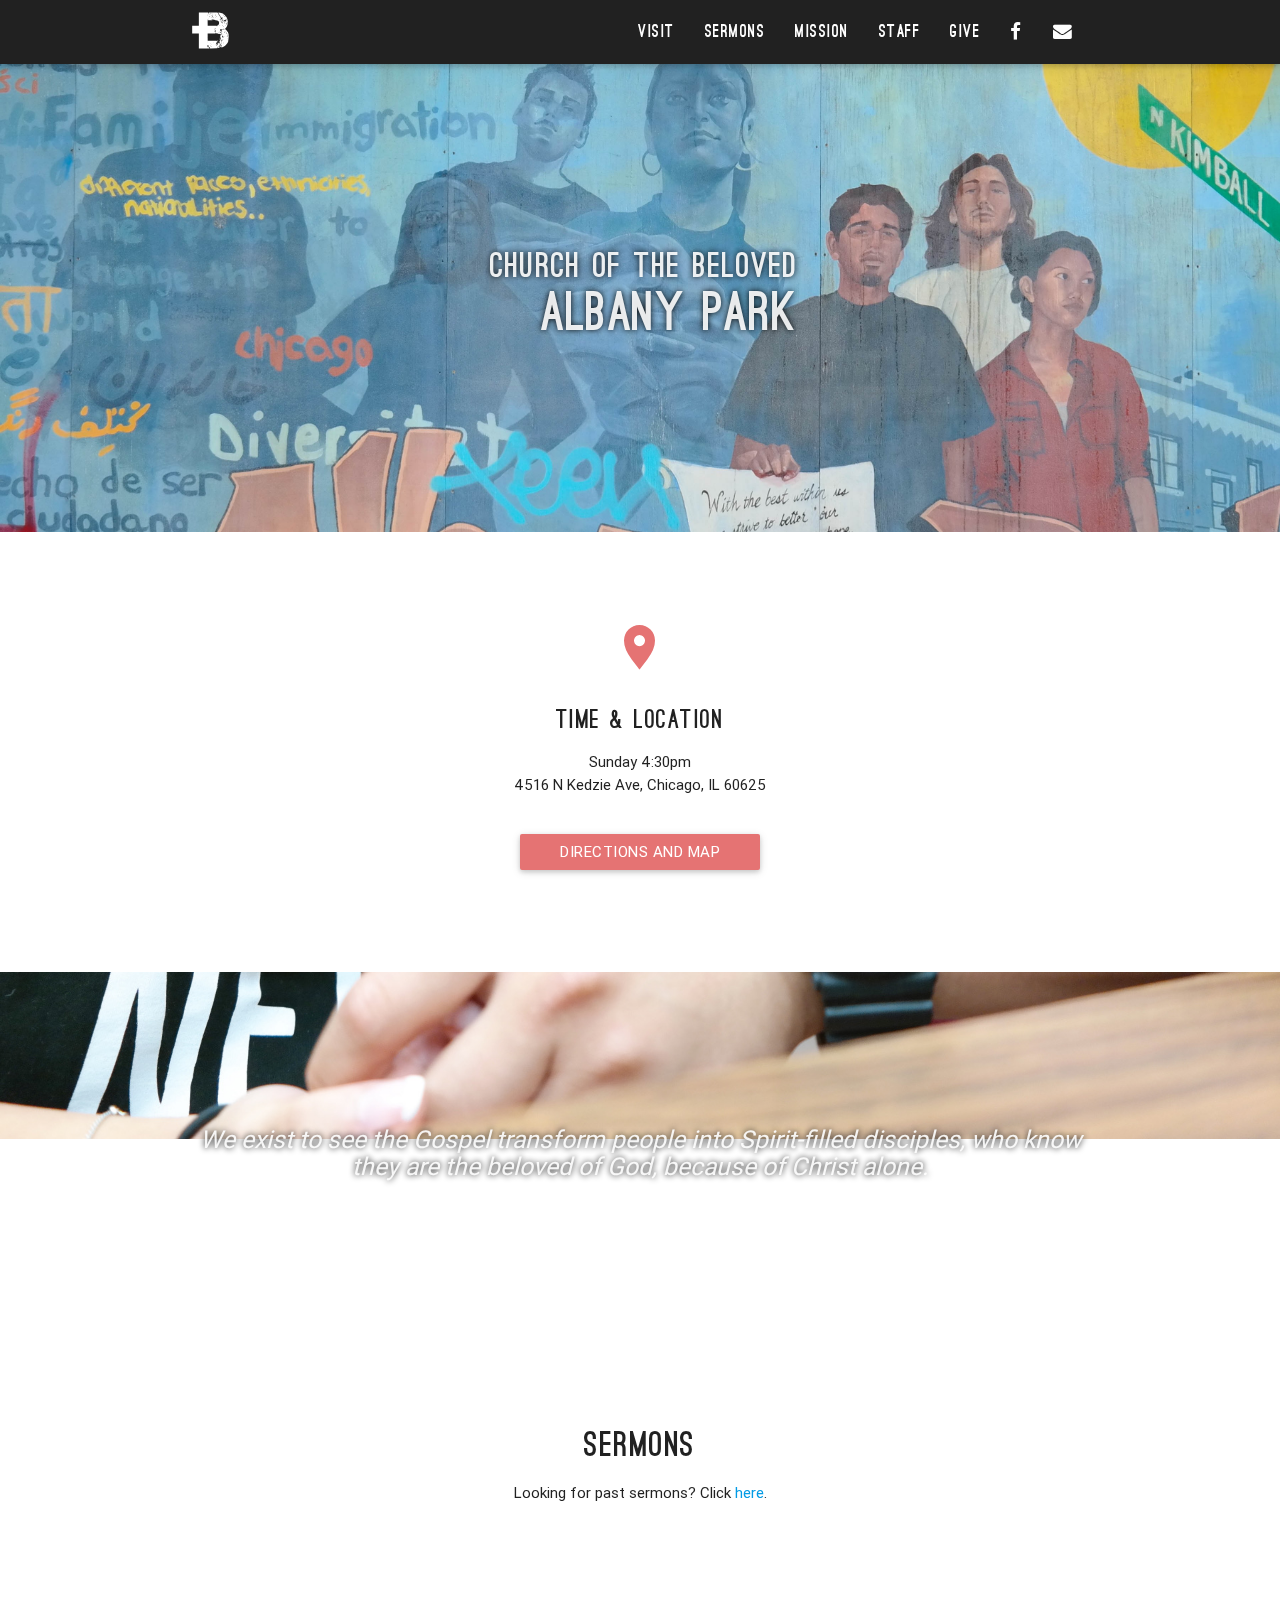
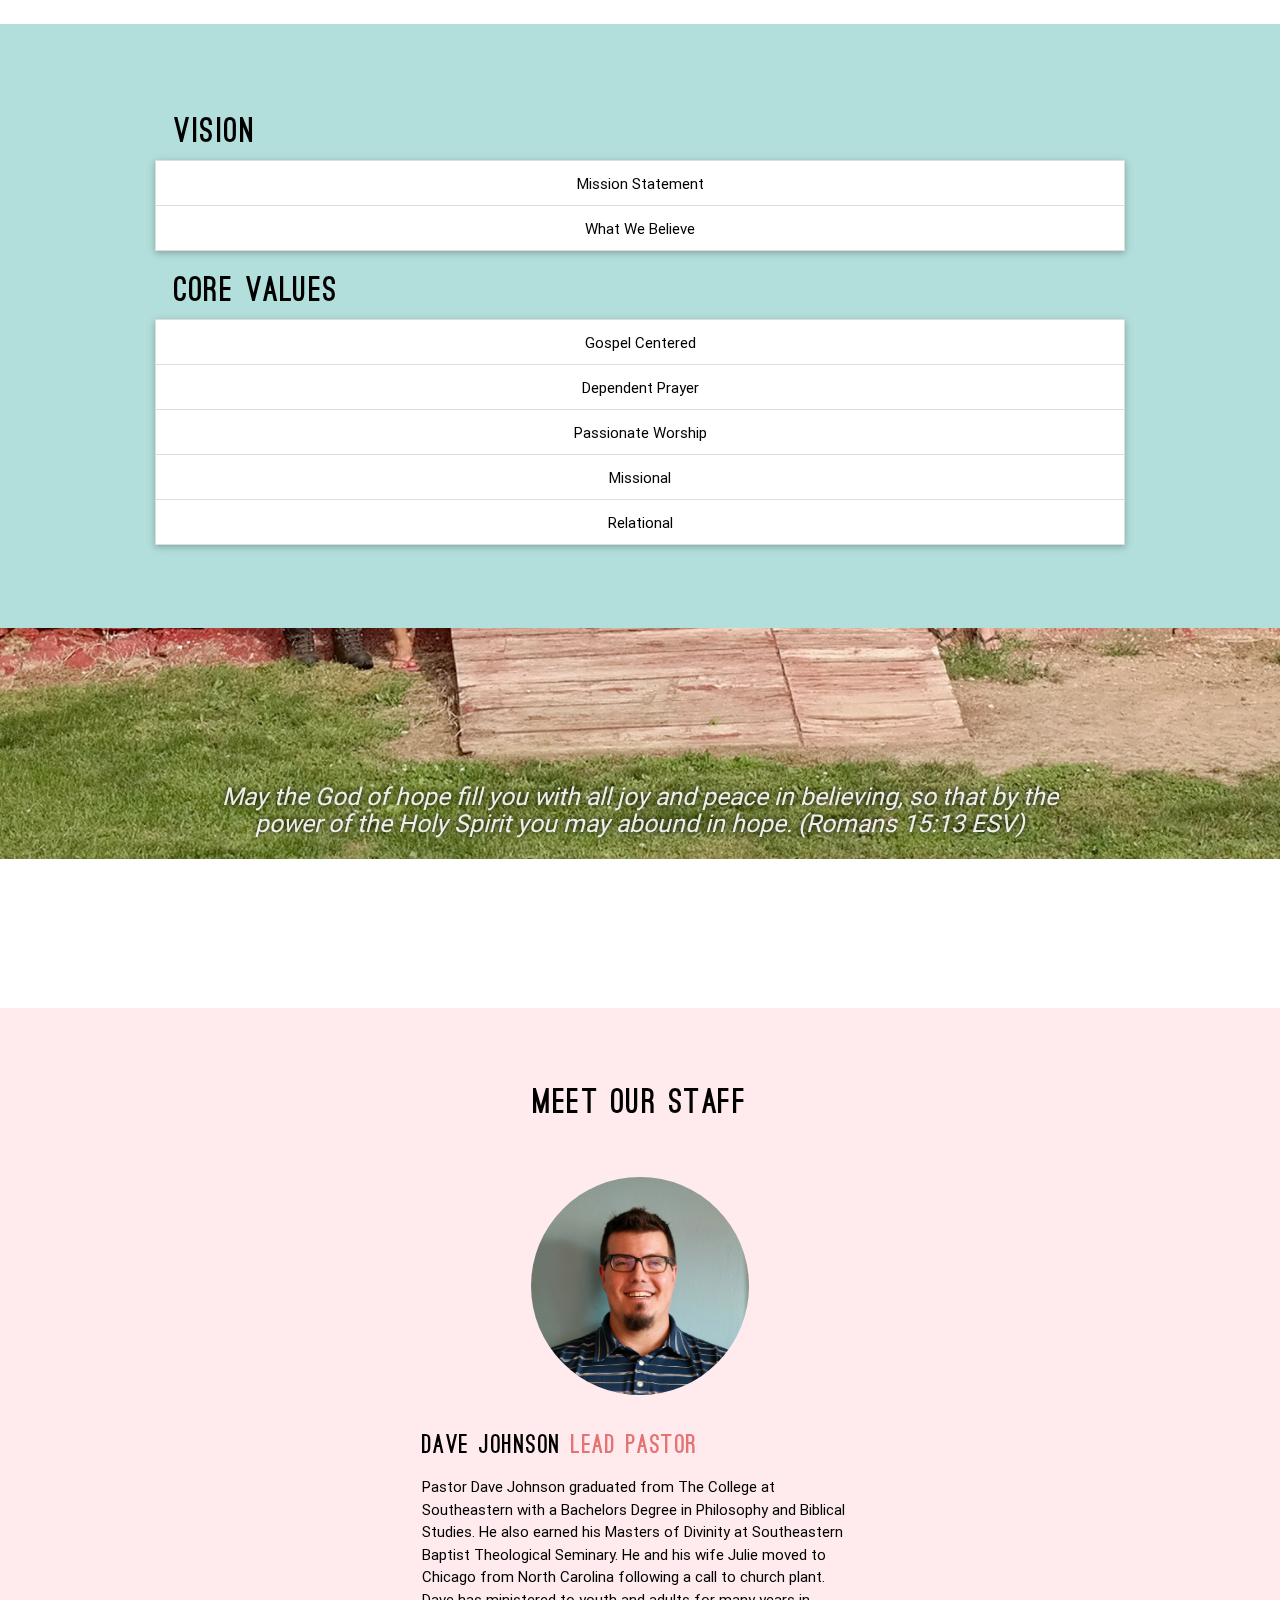
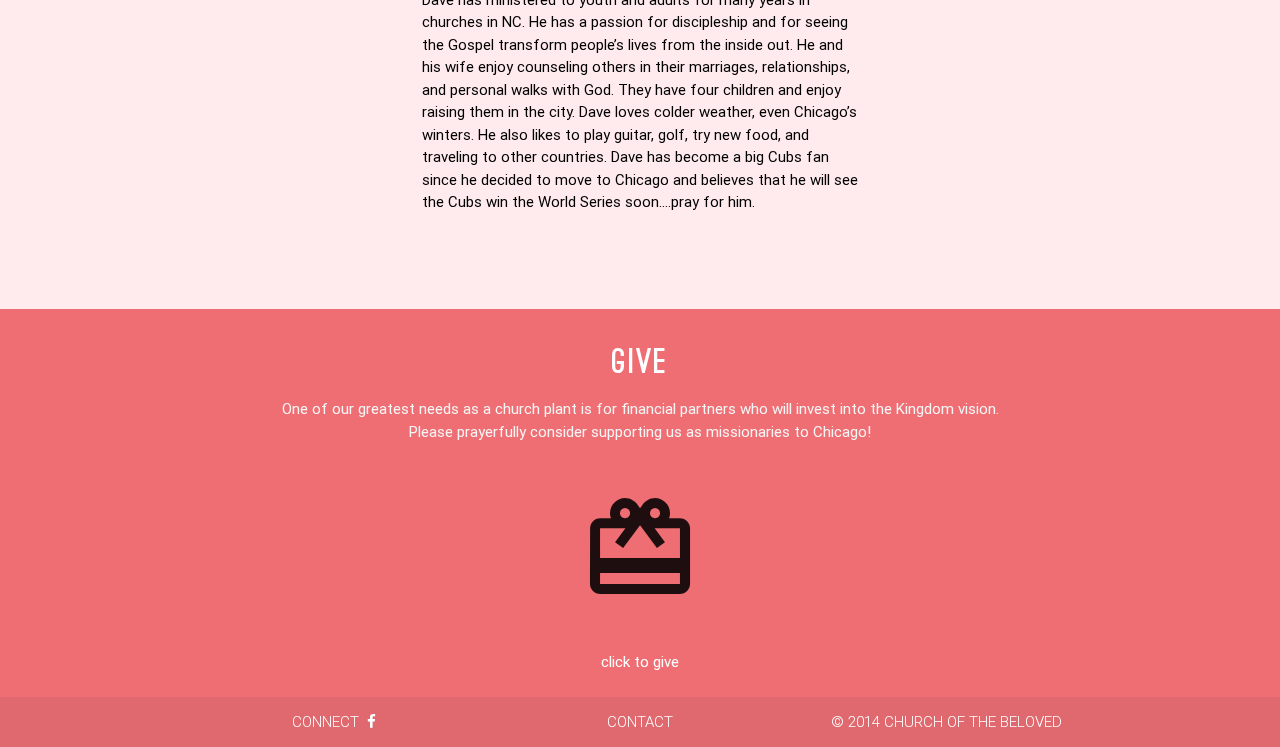
==== albanypark.html @ eb72ca38 "edit sound cloud" ====
<!DOCTYPE html>
<html lang="en">
<head>
  <meta http-equiv="Content-Type" content="text/html; charset=UTF-8"/>
  <meta name="viewport" content="width=device-width, initial-scale=1, maximum-scale=1.0, user-scalable=no"/>
  <title>Church of the Beloved - Albany Park</title>

  <!-- CSS  -->
  <link href="css/materialize.css" type="text/css" rel="stylesheet" />
  <link href="css/font-awesome.css" type="text/css" rel="stylesheet"/>
  <link href="css/style.css" type="text/css" rel="stylesheet" media="screen,projection"/>
</head>
<body id="verytop">
  <div class="navbar-fixed">
    <nav class="grey darken-4" role="navigation" >
      <div class="nav-wrapper container">
       <a id="logo-container" href="/" class="brand-logo" style="top: 0; transform: translate(0,0); -webkit-transform: translate(0,0);">
        <object type="image/svg+xml" width="80" data="img/logo_white.svg" class="min-navbar" style="margin-top: 12px;pointer-events: none;">Your browser does not support SVG</object></a>
        <ul class="right hide-on-med-and-down">
          <li><a href="#visit">Visit</a></li>
          <li><a href="#sermons">Sermons</a></li>
          <li><a href="#mission">Mission</a></li>
          <li><a href="#staff">Staff</a></li>
          <li><a href="#give">Give</a></li>
          <li><a href="https://www.facebook.com/thebelovedchurch" target="_blank"><i style="font-size:1.25rem" class="fa fa-facebook"></i></a></li>
          <li><a href="mailto:thomas.merino@thebelovedchurch.org" target="_blank"><i style="font-size:1.25rem" class="fa fa-envelope"></i></a></li>
        </ul>

        <ul id="nav-mobile" class="side-nav">
          <li><a href="#visit">Visit</a></li>
          <li><a href="#sermons">Sermons</a></li>
          <li><a href="#mission-moble">Mission</a></li>
          <li><a href="#staff">Staff</a></li>
          <li><a href="#give">Give</a></li>
          <li><a href="https://www.facebook.com/cotbap" target="_blank"><i style="font-size:1.25rem" class="fa fa-facebook"></i></a></li>
          <li><a href="mailto:thomas.merino@thebelovedchurch.org" target="_blank"><i style="font-size:1.25rem" class="fa fa-envelope"></i></a></li>
        </ul>
        <a href="#" data-activates="nav-mobile" class="button-collapse"><i class="mdi-navigation-menu white-text"></i></a>
      </div>
    </nav>
  </div>

  <div id="index-banner" class="parallax-container">
    <div class="section">
      <h1>&nbsp;</h1>
    
          
          <div class="right-align" style="width: 21rem;margin: 0 auto">
            <h4 class="fog right-align" style="margin: 0">Church of the Beloved</h4>
            <h2 class="fog right-align" style="margin: 0">Albany Park</h2>
          </div>
                   
      
      <h1>&nbsp;</h1>
    </div>
    <div class="parallax"><img src="img/albanypark/untitled--2.jpg" ></div>
  </div>


  <div class="container" id="visit">
    <div class="section">

      <!--   Icon Section   -->
      <div class="row">
        <div class="col s12 m12">
          <div class="icon-block">
            <h2 class="center red-text text-lighten-2"><i class="mdi-maps-place"></i></h2>
            <h5 class="center bebas">Time & Location</h5>

            <p class="center-align">Sunday 4:30pm<br /> 4516 N Kedzie Ave, Chicago, IL 60625</p>
            <br />
            <div style="width: 100%; text-align:center">
              <a href="https://goo.gl/Jw0cTj" target="_blank" class="waves-effect waves-light btn red lighten-2" style="width: 16rem">Directions and Map</a>
            </div>
            <br />
          </div>
        </div>

        <!--<div class="col s12 m6">-->
        <!--  <div class="icon-block">-->
        <!--    <h2 class="center red-text text-lighten-2"><i class="mdi-notification-event-note"></i></h2>-->
        <!--    <h5 class="center bebas">Events and Notifications</h5>-->

        <!--    <div id="announcements"></div>-->
        <!--  </div>-->
        <!--</div>-->

      </div>

    </div>
  </div>

 <!-- Modal Structure -->
  <div id="parkingmodal" class="modal">
    <div class="modal-content">
      <h4>Parking Information</h4>
      <p>Street Parking can be found on Chicago Ave and in the surrounding area. The meters are $4/hour. Church of the Beloved visitors may park at 321 E. Erie for 10 hours for $10.25. Validation stickers will be available at the welcoming table.</p>
    </div>
    <div class="modal-footer">
      <a href="#!" class=" modal-action modal-close waves-effect waves-green btn-flat">OK</a>
    </div>
  </div>



  <div class="parallax-container valign-wrapper">
    
      <div class="container">
        <div class="row center">
          <h5 class="header col s12 light fog">We exist to see the Gospel transform people into Spirit-filled disciples, who know they are the beloved of God, because of Christ alone.</h5>
        </div>
      </div>
    
    <div class="parallax"><img src="img/albanypark/SAM_0563.jpg" alt="Unsplashed background img 2"></div>
  </div>

  <div class="container" id="sermons">
    <div class="section">

      <div class="row">
        <div class="col s12 center">
          <h4>Sermons</h4>
          <p class="text-center" style="margin-bottom: 20px">
            Looking for past sermons? Click <a href="https://soundcloud.com/church-of-the-beloved/sets/albany-park-sermons">here</a>.
          </p>
        </div>
      </div>
    

      <div class="row">

        <div class="col s12 m6">
          <div id="tracks1"></div>
        </div>
      
        <div class="col s12 m6">
          <div id="tracks2"></div>
        </div>

      </div>


    </div>
  </div>

<div class="teal lighten-4">

      <div id="mission" style="padding: 1rem;margin:0 auto;max-width:1000px;">
        
        <h4>&nbsp;</h4>
        <h4 class="black-text" style="margin: 0;padding: .5rem;">&nbsp;Vision</h4>
        <ul class="collapsible" data-collapsible="accordion" style="margin-top: 0">
          <li>
            <div class="collapsible-header black-text center-align">Mission Statement</div>
            <div class="collapsible-body"><p>We exist to see the Gospel transform people into Spirit-filled disciples, who know they are the beloved of God, because of Christ alone.</p></div>
          </li>
          <li>
            <div class="collapsible-header black-text center-align">What We Believe</div>
            <div class="collapsible-body">
              <ul>
                <li>We have accepted Jesus Christ as personal Lord  and Savior (John 1:12).</li>
                <li>We believe that the Bible, though written by  man, was inspired by God (2 Tim. 3:16; 2 Pet. 1:20-21) and thus is God's  perfect revelation (2 Sam. 22:31; Ps. 12:6) of the truth that underlies our  faith (Acts 17:11: Mark 12:24).</li>
                <li>We believe in one God, master and creator of the  universe (I Cor. 8:5-6), who reveals Himself as three distinct persons, Father,  Son, and Holy Spirit (Matt. 28:19; John 14:26, Eph. 3:14-17).</li>
                <li>We believe that Jesus was fully human and fully  divine (Phil. 2:6-8; Col. 1:15, 2:9) and lived a sinless life (2 Cor. 5:21;  Heb. 4:15), perfectly revealing God (John 1:14; Heb. 1:3).</li>
                <li>We believe that all men and women are separated  from God by their sin (Rom. 3:10, 23) but can be reconciled to God through  Jesus' death on the cross, the perfect and only acceptable sacrifice for  people's sins (1 Peter 3:18; Heb. 10:14; 1 Tim. 2:5-6).</li>
                <li>We believe that people must put their trust in  Jesus Christ alone (Eph. 2:8-9; John 14:6; John 3:16) as their personal Lord  and Savior in order to receive eternal life, which includes an eternal home in  Heaven (John 14:1-6; Rev. 7:9, 21:1-5); those who die in their sin without  Christ face an eternity of punishment in hell (Matt. 23:15, 33; Rev. 20:15).</li>
                <li>We believe in the Holy Spirit of God that  indwells believers upon conversion (Rom. 8:9, 15-16; John 14:16-17) to gift,  guide, and empower us for obedience and service.</li>
                <br />
                For a more detailed statement of faith, click <a title="Baptist Faith and Message" href="http://www.sbc.net/translate/basicenglish/thebaptistfaithandmessage.pdf" target="_blank">here</a> for the Baptist Faith and Message.
              </ul>
            </div>
          </li>
        </ul>

        <h4 class="black-text" style="margin: 0;padding: .5rem;">&nbsp;Core Values</h4>
        <ul class="collapsible" data-collapsible="accordion" style="margin-top: 0">
          <li>
            <div class="collapsible-header black-text center-align">Gospel Centered</div>
            <div class="collapsible-body">
              <p>The gospel of Jesus Christ is at the center of our ministry.  The 'gospel' is the good news that through Christ the power of God's kingdom has entered history to redeem us from our sins and to renew the whole world.  In Jesus, God became man, lived a perfect life, died a sacrificial death and rose victoriously from the grave. In his death, he took our place, paying the penalty for our sins and experiencing the holy wrath of God.  He rose again from the dead claiming final victory over sin, satan and death.  When we believe and rely on Jesus' work and record, rather than our own, we receive the free gifts of forgiveness, salvation and righteousness.  We are given a new relationship with God, new life through the Spirit, a new identity in Christ and a new mission for our lives.</p>
              <p style="margin-top: .5rem;"><strong>Our Identity: </strong>The primary identity of Jesus Christ, the Son of God, is revealed in His baptism.  The Holy Spirit descends on the Son, and the Father proclaims “You are my son, whom I love, with you I am well-pleased.”  This is the same identity we receive when we trust in Christ.  In that moment, we are united with Christ, and so we too are the beloved son and daughter of the Father, whom He loves, with whom He is well pleased.</p>
              <p style="margin-top: .5rem;"><strong>Our Mission: </strong>Being firmly rooted in our identity as the beloved of God through Christ alone, we are compelled to go out into the world (both locally and globally) to share with others this good news.  Christ commissions us when he says, “As the Father has sent me, so I am sending you (John 20:21).”  Our mission is to be the “sent-ones,” who go into our community and our world, sharing the gospel and praying that it transforms them into Spirit-filled disciples who know that they are the beloved of God, through Christ alone.</p>
              <p style="margin-top: .5rem;"><strong>Our Message: </strong>The gospel of Jesus Christ is the core of our message.  We are committed to preaching and teaching the entire Scriptures faithfully.  Jesus taught that all of Scripture testifies about him (Luke 24:27).  Therefore, our preaching and teaching will be centered on proclaiming Christ and His gospel.  The gospel needs to be preached to both the unbeliever and the believer.  For the unbeliever it is the power of God for their salvation.  For the believer is the power of God for their sustenance and their on-going sanctification.  We want to teach our people to preach the gospel to themselves daily, as they spend time in the Word and in prayer.</p>
            </div>
          </li>
          <li>
            <div class="collapsible-header black-text center-align">Dependent Prayer</div>
            <div class="collapsible-body">
              <p>Prayer is a gift made possible by the work of Jesus Christ.  As children of God, we now have access to His presence and power.  In prayer we recognize our utter dependence on the Spirit to transform us into Christ’s likeness and to empower us for His mission.  One of the great sins of today is our self-reliance or self-dependence.  Instead of boasting in our weakness and relying fully on His perfect strength and grace, we rely on our own strength.  In prayer, this lie is torn down, and we find ourselves fully surrendered to Christ, in a position of humility and submission.  At the same time, knowing our standing in Christ, we boldly come to the throne of grace seeking mercy and grace to help us in our time of need (Hebrews 4:16).  We practice such dependent prayer weekly during our worship service, but also during gatherings devoted to prayer.  We also want to teach and encourage our people to set aside a specific time and place each day to seek God in prayer.</p>
            </div>
          </li>
          <li>
            <div class="collapsible-header black-text center-align">Passionate Worship</div>
            <div class="collapsible-body">
              <p>All of us are created to worship.  We were created to worship the one and only true God, but in our sin, we have worshipped created things, rather than the creator (Romans 1:25).  Through the gospel, our hearts are transformed, and we are redeemed so that we can worship Christ alone.  Worship is not passive or a repetitive routine.  Worship that is in truth and in the Spirit, is to be passionate, alive and expressive. We follow David’s example, who worshipped “before the Lord with all his might (2 Samuel 6:14).” We want to do this in our corporate gatherings in the weekend services, as well as privately in our times spent with God.  Worship includes, passionately engaging in praise, joyfully hearing the Word of God, gratefully participating in the sacraments and cheerfully giving our tithes and offerings.</p>
            </div>
          </li>
          <li>
            <div class="collapsible-header black-text center-align">Missional</div>
            <div class="collapsible-body">
              <p>We live, as sent-ones, on mission for God wherever we go and whatever we do.  Living missionally touches every arena of our lives, as we seek opportunities to share the love of Christ to everyone and in every way.  Being missional includes the following:</p>
              <p style="margin-top: .5rem;"><strong>Missions & Evangelism: </strong>Jesus had a passion for the lost.  We must grow to have the same heart and passion as Christ.  Our passion is see the lost come to a saving faith in Jesus Christ, both in our local communities and among the nations.  We intentionally share the gospel, both with our lives and our words, as we go into our communities and to the nations.</p>
              <p style="margin-top: .5rem;"><strong>Mercy & Social Concern: </strong>Jesus also had a passion for the “least of these,” including the poor, the hungry, the orphaned and others in extreme need.  We are committed to being a light to the community around us. We want to impact and bless our community by identifying and addressing the extreme needs all around us.  As part of our strategy, we will seek to partner with existing ministries to most effectively meet the needs of the community in sustainable ways.</p>
              <p style="margin-top: .5rem;"><strong>Radical generosity: </strong>One of the evidences of how much the gospel has changed us is in our generosity.  Knowing the “the grace of our Lord Jesus Christ, that though he was rich, yet for your sake he became poor, so that you by his poverty might become rich (2 Cor. 8:9),” we are moved to radical generosity, so that others may be blessed and ultimately give thanks and glory to God.</p>
              <p style="margin-top: .5rem;"><strong>Church planting: </strong>We are a church committed to reproducing and multiplying.  The goal of our mission is for the expansion of the Kingdom of God, not merely our local church.  We want to be a church that plants churches that plants churches.  We want to recruit, train and support other pastors, leaders and core team members to be on mission through planting of local churches throughout the US and the world.</p>
            </div>
          </li>
          <li>
            <div class="collapsible-header black-text center-align">Relational</div>
            <div class="collapsible-body">
              <p>This is the ethos of our ministry.  Our God is a relational God, eternally enjoying the community and love within the Trinity.  Part of being created in God’s image means that we are created to be in a living, dynamic relationship with God and with one another.  Our ministry flows from people who are in relationship with their God, and seek out authentic, caring relationships with others.  Christ gave us this relational model of ministry, in the way he poured himself out to his disciples, in the way he dined with sinners and in the way he loved those around him. We want to model this same relational ministry.</p>
              <p style="margin-top: .5rem;"><strong>Fellowship, Community & Discipleship: </strong>We seek to do life together the way the early church modeled community.  We seek to be intentional about sharing our lives with each other through encouragement, generosity, speaking the Word to one another, serving one another, confessing sins to one another, praying and building each other up in Christ.  We will do this through small groups (Life Groups) that will meet regularly.  Fellowship comes from a shared identity as children of God, a shared service and mission, and a shared responsibility to one another (adapted from John Stott.) We believe that a significant part of true discipleship happens as believers do life together.</p>
            </div>
          </li>
        </ul>
        <h4>&nbsp;</h4>
      </div>

    
  </div>
  
  <div class="parallax-container valign-wrapper">
    
      <div class="container">
        <div class="row center">
          <h5 class="header col s12 light fog">May the God of hope fill you with all joy and peace in believing, so that by the power of the Holy Spirit you may abound in hope. (Romans 15:13 ESV)</h5>
        </div>
      </div>
    
    <div class="parallax"><img src="img/albanypark/SAM_0665.jpg" alt="Unsplashed background img 2"></div>
  </div>

  <div class="red lighten-5 black-text">
    <div class="container" id="staff">
      <div class="section">
        <h4 class="center-align black-text">Meet Our Staff</h4>
        <div class="row">
          <div class="col s12 m6 offset-m3">
            <img src="img/albanypark/bio.png" class="staff-img" style="border-radius: 50%;">
            <h5 class="bebas">DAVE JOHNSON<span class="red-text text-lighten-2"> LEAD PASTOR</span></h5>
            <p>
              Pastor Dave Johnson graduated from The College at Southeastern with a Bachelors Degree in Philosophy and Biblical Studies. He also earned his Masters of Divinity at Southeastern Baptist Theological Seminary. He and his wife Julie moved to Chicago from North Carolina following a call to church plant. Dave has ministered to youth and adults for many years in churches in NC. He has a passion for discipleship and for seeing the Gospel transform people’s lives from the inside out. He and his wife enjoy counseling others in their marriages, relationships, and personal walks with God. They have four children and enjoy raising them in the city. Dave loves colder weather, even Chicago’s winters. He also likes to play guitar, golf, try new food, and traveling to other countries. Dave has become a big Cubs fan since he decided to move to Chicago and believes that he will see the Cubs win the World Series soon….pray for him.
            </p>
          </div>
          
        </div>
        
      </div>
    </div>
  </div>

  
  <!--<div class="container"  id="ministries">-->
  <!--  <div class="section">-->
  <!--    <h4 class="center-align black-text">Ministries</h4>-->
  <!--    <div class="row">-->
  <!--      <div class="col s12">-->
  <!--        <ul class="tabs">-->
  <!--          <li class="tab col s3"><a class="active" href="#ministry1">Children<span class="hide-on-small-only"> Sunday School</span></a></li>-->
  <!--          <li class="tab col s3"><a href="#ministry2">International<span class="hide-on-small-only"> Ministry</span></a></li>-->
            <!--<li class="tab col s3"><a href="#ministry3">Small Groups</a></li>-->
  <!--          <li class="tab col s3"><a href="#ministry4">Other<span class="hide-on-small-only"> ministries</span></a></li>-->
  <!--        </ul>-->
  <!--      </div>-->


        
  <!--      <div id="ministry1" class="col s12">-->
  <!--        <p>-->
  <!--          <strong>Vision: </strong>Children’s lives are moldable and full of teachable moments. We want to utilize this and lay up the foundation and basics of Christianity by having lessons based on Bible Stories and Jesus’ teaching.-->
  <!--        </p>-->
  <!--        <p>-->
  <!--          Available every Sunday.  For age 12 months and up.-->
  <!--        </p>-->
  <!--      </div>-->
  <!--      <div id="ministry2" class="col s12">-->
  <!--        <p>-->
  <!--          <strong>Vision: </strong>We exist to carry out Beloved’s vision in the context that celebrates the diversity God has blessed us with and truly reflect Christ’s family, a place where Internationals can call home.-->
  <!--        </p>-->
  <!--       <p>-->
  <!--          Upcoming Events:</br>-->
  <!--          Oct 24, 2015 - Latin Night</br>-->
  <!--          Nov 8, 2015 - Thanksgiving Night</br>-->
  <!--          Feb 20, 2016 - African Night</br>-->
  <!--       </p>-->
  <!--      </div>-->
        <!--<div id="ministry3" class="col s12">-->
        <!-- <p style="text-align:center">-->
        <!--   More details to come in September.-->
        <!-- </p>-->
        <!--</div>-->
  <!--      <div id="ministry4" class="col s12">-->
  <!--       <p style="text-align:center">-->
  <!--          Men Ministry </br>-->
  <!--          Women Ministry</br>-->
  <!--          College Ministry</br>-->
  <!--          Hospitality Team</br>-->
  <!--          Worship Team</br>-->
  <!--          Visual Team</br>-->
  <!--          Media Team</br>-->
  <!--       </p>-->
  <!--      </div>-->
  <!--    </div>-->
  <!--  </div>-->
  <!--</div>-->

  <footer class="page-footer red-lighten-1">
    <div class="container" id="give">
      <h4 class="center-align white-text">Give</h4>
  
        <p class="grey-text text-lighten-4 center-align">
        	One of our greatest needs as a church plant is for financial partners who will invest into the Kingdom vision.<br />
        	Please prayerfully consider supporting us as missionaries to Chicago!
        </p>
    
        <form name="PrePage" method="get" action="https://give-thebelovedchurch.rhcloud.com/albanypark" >

          <div style="width:100%; text-align:center">
	          <button type="submit" style="background-color: transparent;border:none; font-size: 8rem">
	            <i class="mdi-action-wallet-giftcard"></i>
	          </button> <br />
	          <button type="submit" style="background-color: transparent;border:none;" class="white-text">
	            click to give
	          </button>
          </div>
        </form>

        <br />
      </div>
    </div>
    <div class="footer-copyright">
      <div class="container">
        <div class="row">

          <div class="col s4 center-align white-text">
            CONNECT
            &nbsp;<a href="https://www.facebook.com/cotbap" class="white-text"><i class="fa fa-facebook"></i></a>
<!--             &nbsp;<a href="https://twitter.com/BelovedChurch" class="white-text"><i class="fa fa-twitter"></i></a>
            &nbsp;<a href="https://plus.google.com/communities/105258206477095989524" class="white-text"><i class="fa fa-google-plus"></i></a> -->
          </div>
     
          <div class="col s4 center-align">
            <a href="mailto:thomas.merino@thebelovedchurch.org" class="white-text">CONTACT</a>
          </div>
          
          <div  class="col s4 center-align white-text">
            &#169; 2014 CHURCH OF THE BELOVED
          </div>

      	</div>
      </div>
    </div>
  </footer>


  <!--  Scripts-->
  <script src="https://code.jquery.com/jquery-2.1.1.min.js"></script>
  <script src="js/materialize.js"></script>
  <script src="http://connect.soundcloud.com/sdk.js"></script>
  <script src="js/albanypark.js"></script>
  </body>
</html>
---- css/style.css ----
@font-face {
  font-family: 'Ostrich Sans';
  src: url('../font/ostrich-sans/ostrich-sans-black.eot');
  src: local('☺'),
    url('../font/ostrich-sans/ostrich-sans-black.woff') format('woff'),
    url('../font/ostrich-sans/ostrich-sans-black.ttf') format('truetype'),
    url('../font/ostrich-sans/ostrich-sans-black.svg') format('svg');
  font-weight: 900;
  font-style: normal;
}


nav ul a,
nav a,
h4,h3,h2,.bebas {
  font-family: "Ostrich Sans";
  letter-spacing: .1rem;
}

h5.light {
  font-style: italic;
  font-weight: 400;
}

nav ul a {
  font-size: 1.1rem;
}

.container {
  padding: 0;
}

.side-nav a {
  width: 100%;
}

.button-collapse {
  color: #26a69a;
}

.parallax-container {
  min-height: 380px;
  line-height: 0;
  height: auto;
  color: rgba(255,255,255,.9);
}
  .parallax-container .section {
    width: 100%;
  }

@media only screen and (max-width : 992px) {
  .parallax-container .section {
    position: absolute;
    top: 40%;
  }
  #index-banner .section {
    top: 10%;
  }
}

@media only screen and (max-width : 600px) {
  #index-banner .section {
    top: 0;
  }
  .min-navbar {
    margin-left:-1rem;
    margin-top: 8px !important;
  }
}

.section {
  padding-top: 4rem;
  padding-bottom: 4rem;
}


.icon-block {
  padding: 0 15px;
}

footer.page-footer {
  margin: 0;
}

.fog {
  text-shadow: 0 0 6px #000000;
}



.fog-white {
  text-shadow: 0 0 6px #ffffff;
}

.fog-off-white {
  text-shadow: 0 0 6px #ffeedd;
}

.collapsible-body > ul
,.collapsible-body > ul > li{
  line-height: 1.5rem;
  list-style-type: disc;
}

.collapsible-body > ul {
  padding-left: 40px;
}

.collapsible-body > p {
  padding: 0rem;
  line-height: 1.5rem;
}

.collapsible-body {
  padding: 1rem;
  background-color: rgba(255,255,255,.75);
  color: black;
  text-align: left;
}

.staff-img {
    width: 50%;
    margin-left: 25%;
    margin-top: 40px;
    margin-bottom: 20px;
  }

.give-icon:before {
  content: "\e69c";
}

.parallax > img {
  min-width: 750px;
}
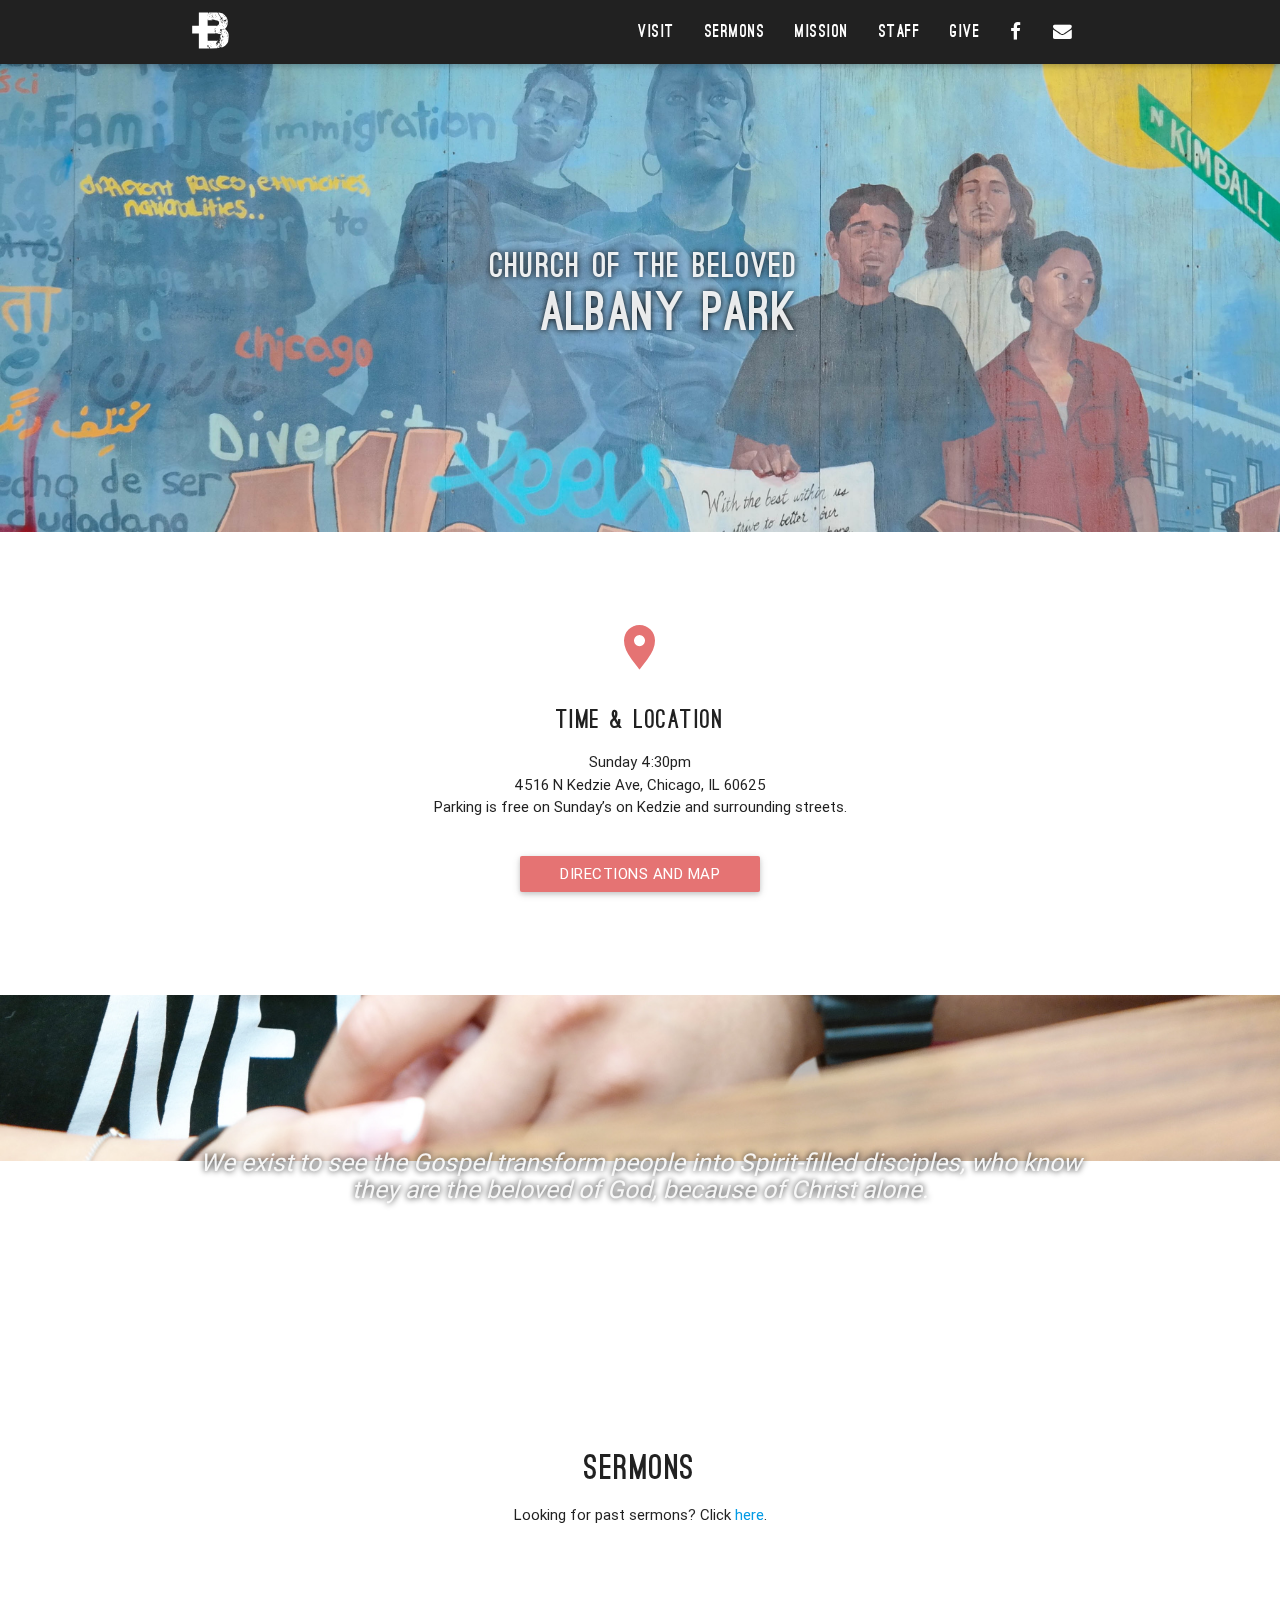
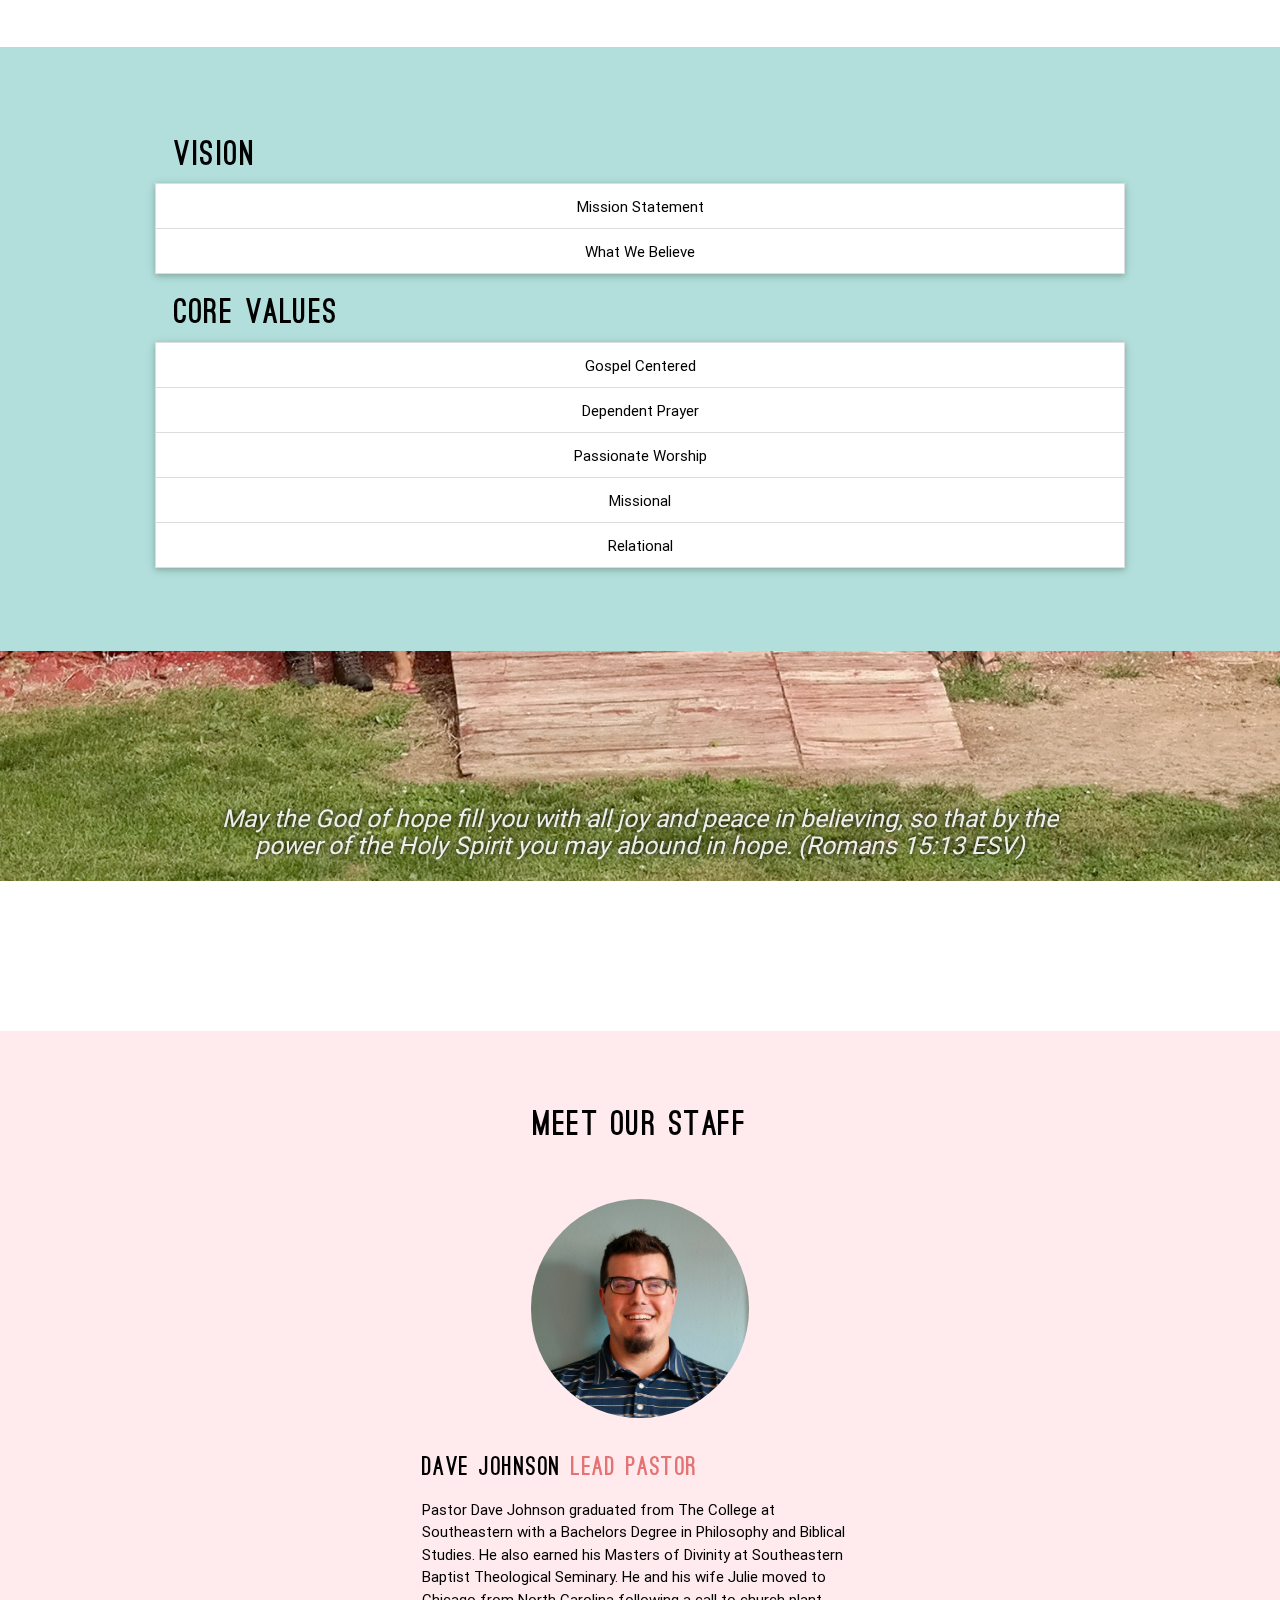
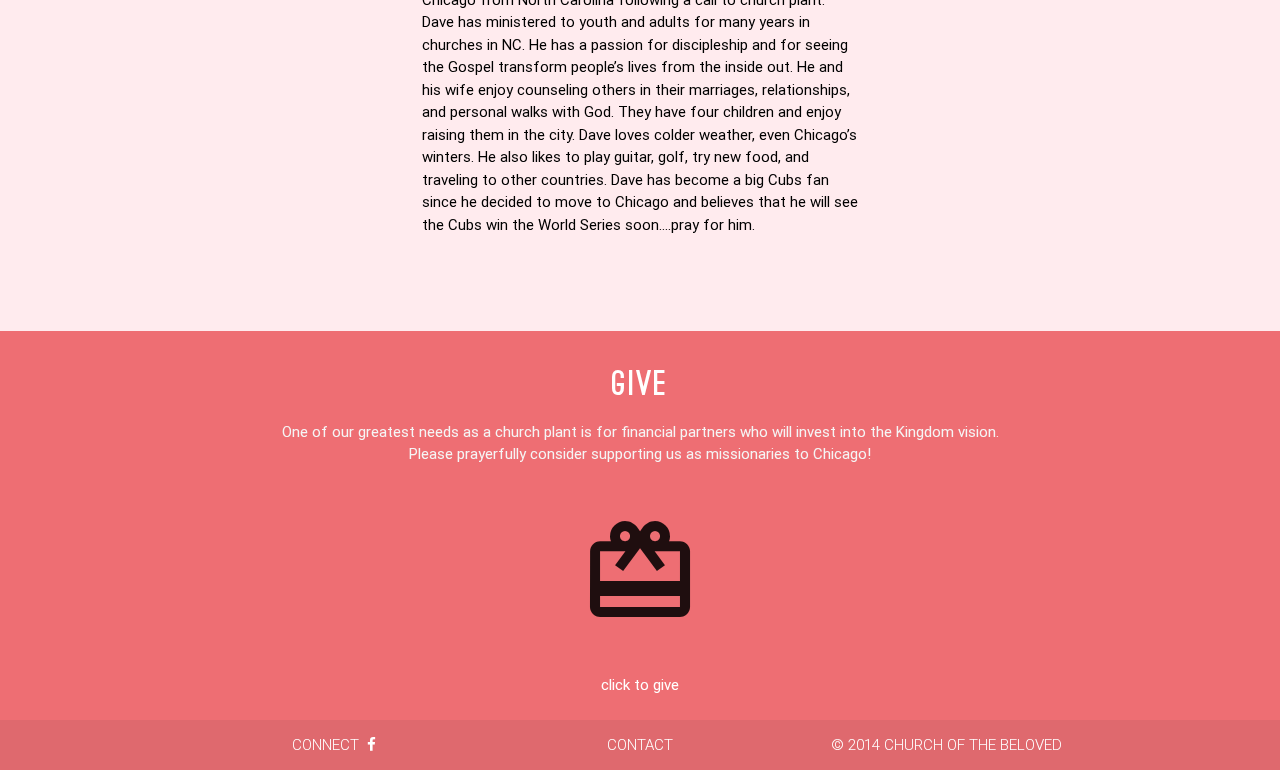
==== commit 3d132aba: "added line about parking" ====
--- a/albanypark.html
+++ b/albanypark.html
@@ -67,7 +67,7 @@
             <h2 class="center red-text text-lighten-2"><i class="mdi-maps-place"></i></h2>
             <h5 class="center bebas">Time & Location</h5>
 
-            <p class="center-align">Sunday 4:30pm<br /> 4516 N Kedzie Ave, Chicago, IL 60625</p>
+            <p class="center-align">Sunday 4:30pm<br /> 4516 N Kedzie Ave, Chicago, IL 60625<br/> Parking is free on Sunday’s on Kedzie and surrounding streets.</p>
             <br />
             <div style="width: 100%; text-align:center">
               <a href="https://goo.gl/Jw0cTj" target="_blank" class="waves-effect waves-light btn red lighten-2" style="width: 16rem">Directions and Map</a>
@@ -354,7 +354,7 @@
 
 
   <!--  Scripts-->
-  <script src="https://code.jquery.com/jquery-2.1.1.min.js"></script>
+  <script src="js/jquery-2.1.4.min.js"></script>
   <script src="js/materialize.js"></script>
   <script src="http://connect.soundcloud.com/sdk.js"></script>
   <script src="js/albanypark.js"></script>
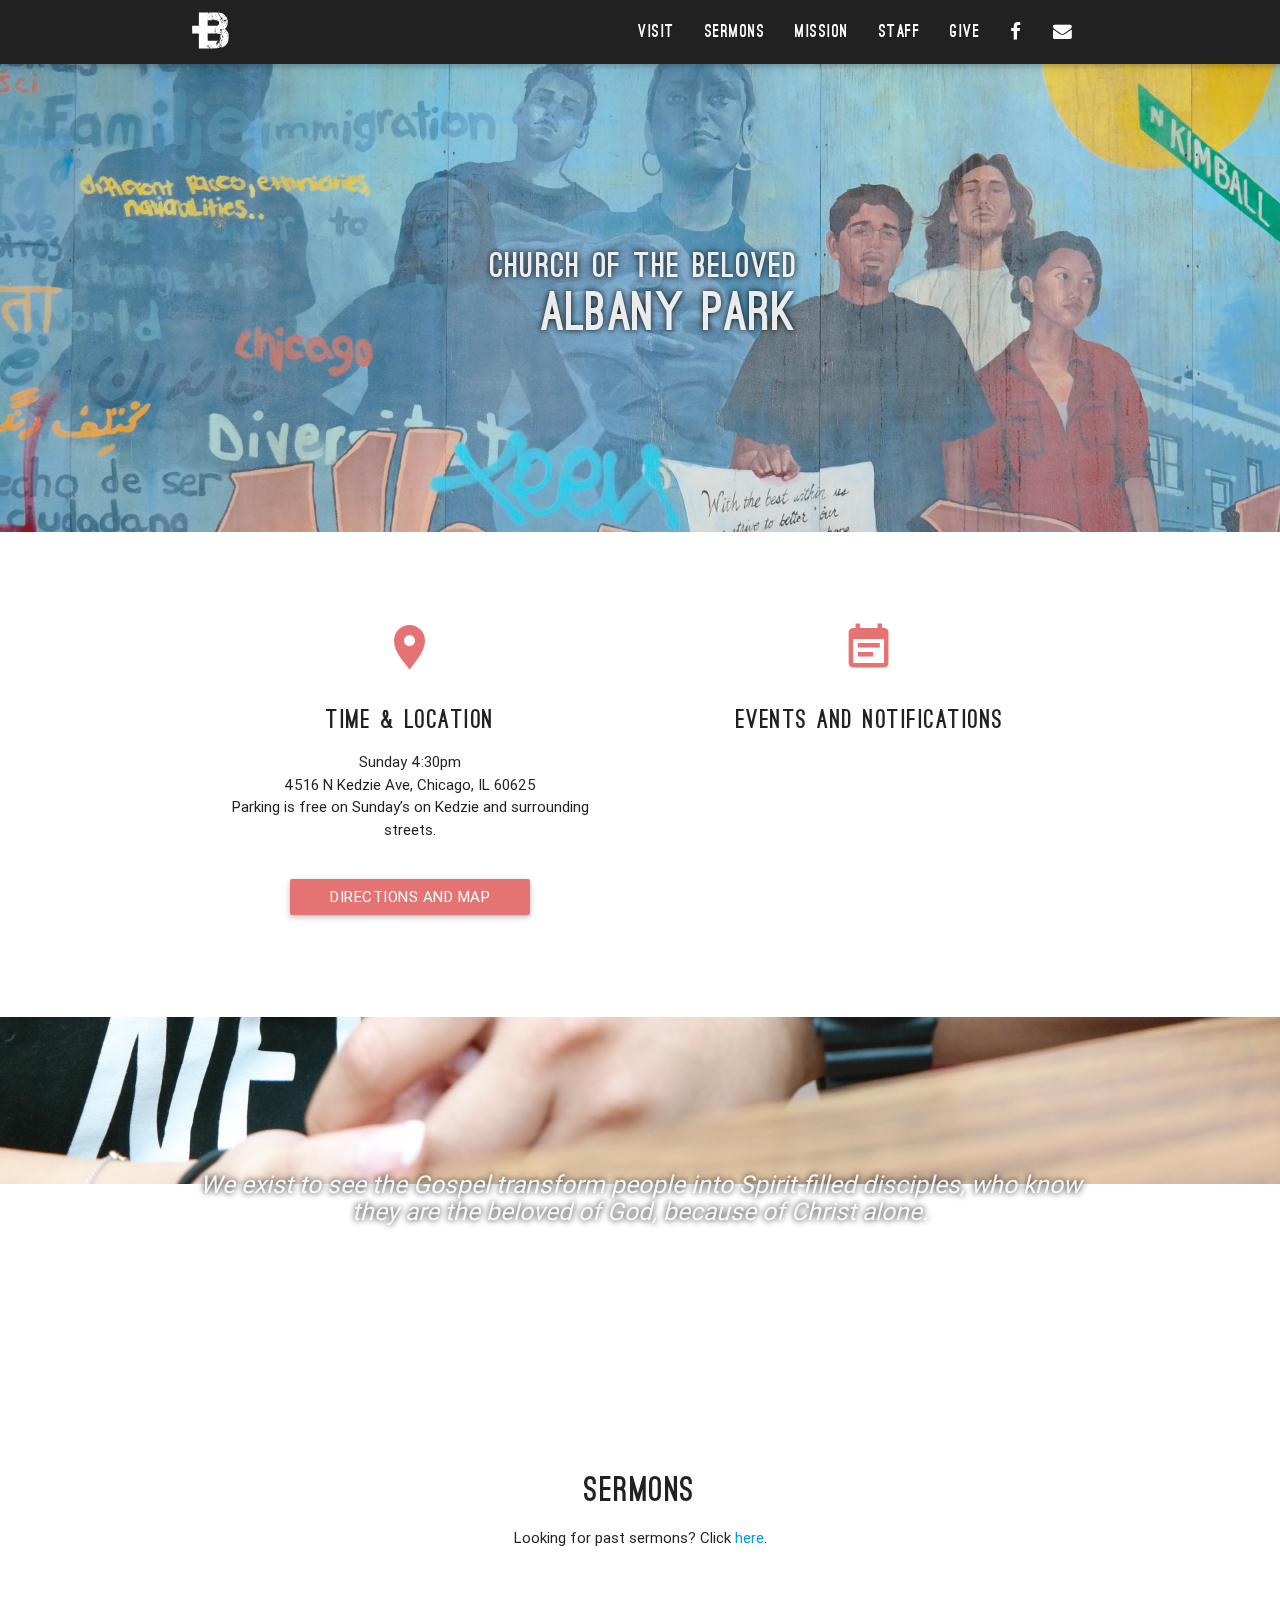
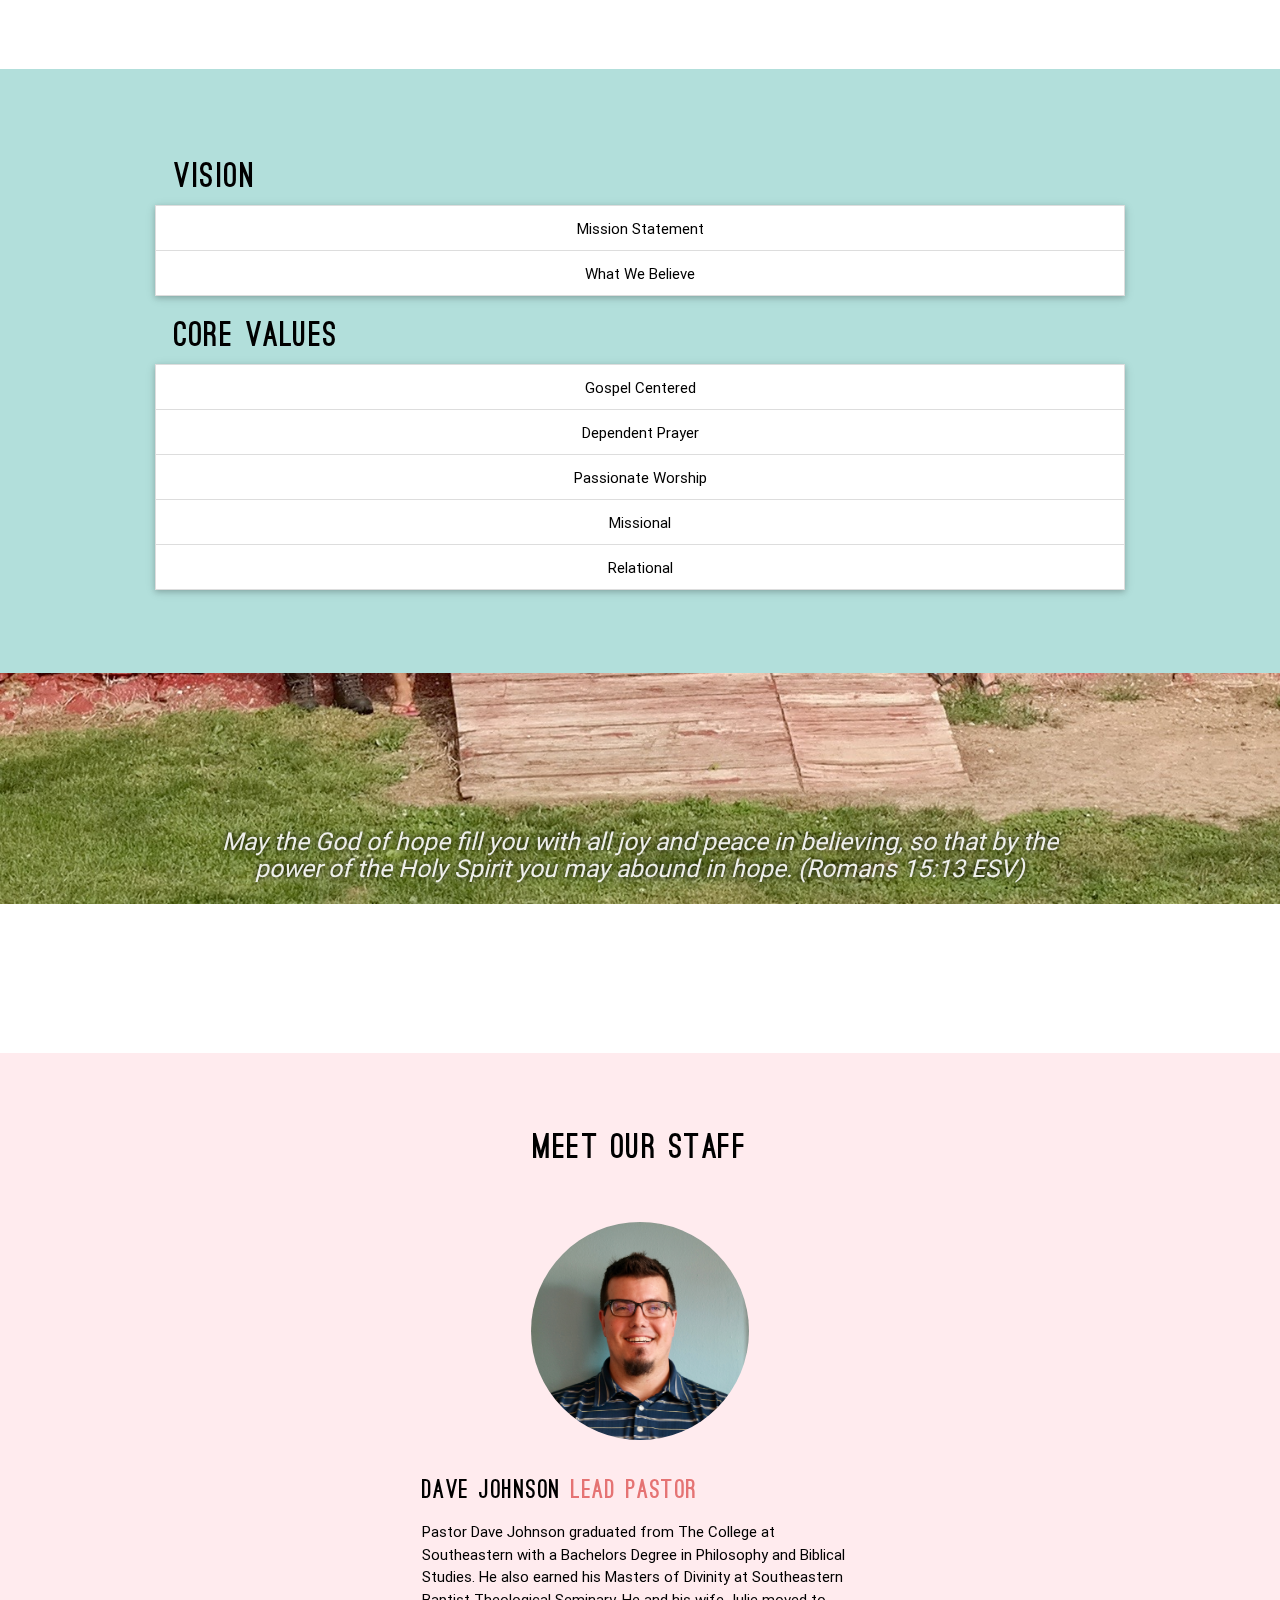
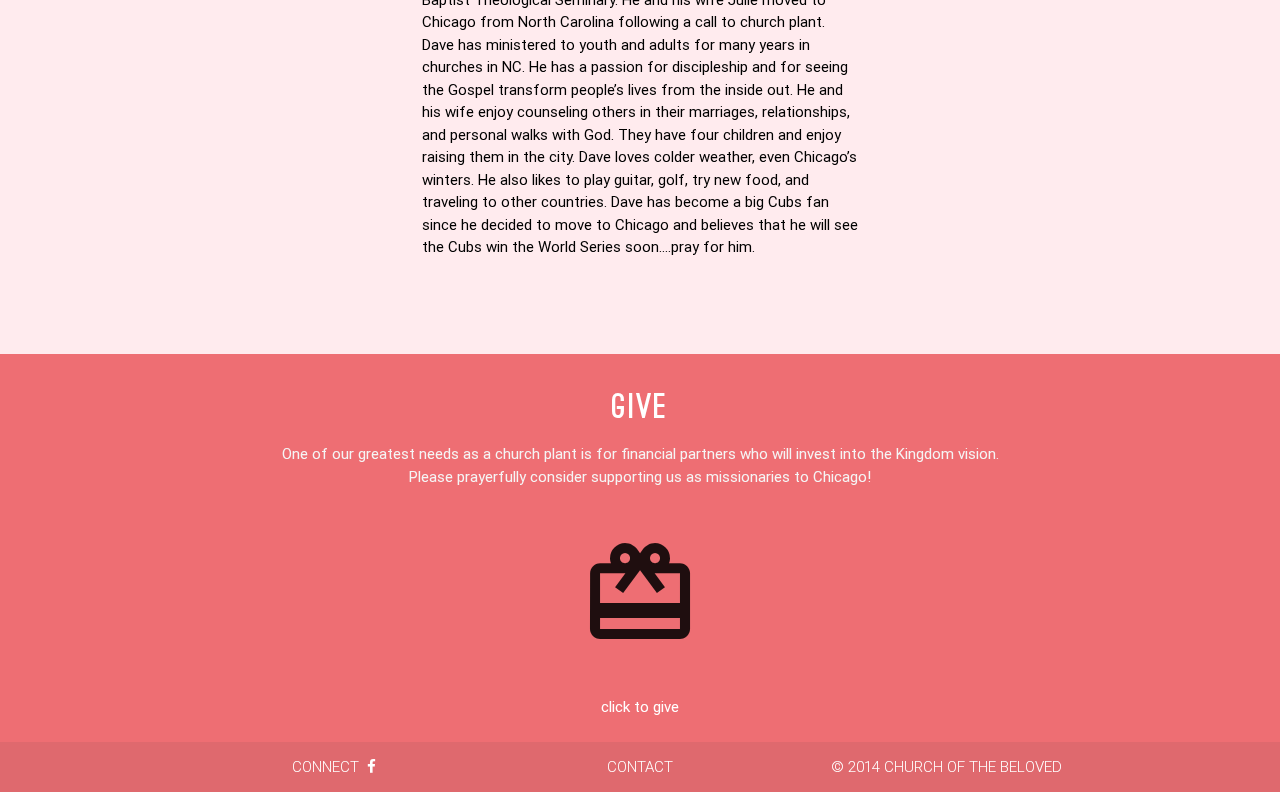
==== commit c13753f6: "enabled annoucnement editor for albanypark" ====
--- a/albanypark.html
+++ b/albanypark.html
@@ -62,7 +62,7 @@
 
       <!--   Icon Section   -->
       <div class="row">
-        <div class="col s12 m12">
+        <div class="col s12 m6">
           <div class="icon-block">
             <h2 class="center red-text text-lighten-2"><i class="mdi-maps-place"></i></h2>
             <h5 class="center bebas">Time & Location</h5>
@@ -76,14 +76,14 @@
           </div>
         </div>
 
-        <!--<div class="col s12 m6">-->
-        <!--  <div class="icon-block">-->
-        <!--    <h2 class="center red-text text-lighten-2"><i class="mdi-notification-event-note"></i></h2>-->
-        <!--    <h5 class="center bebas">Events and Notifications</h5>-->
-
-        <!--    <div id="announcements"></div>-->
-        <!--  </div>-->
-        <!--</div>-->
+        <div class="col s12 m6">
+          <div class="icon-block">
+            <h2 class="center red-text text-lighten-2"><i class="mdi-notification-event-note"></i></h2>
+            <h5 class="center bebas">Events and Notifications</h5>
+
+            <div id="announcements"></div>
+          </div>
+        </div>
 
       </div>
 
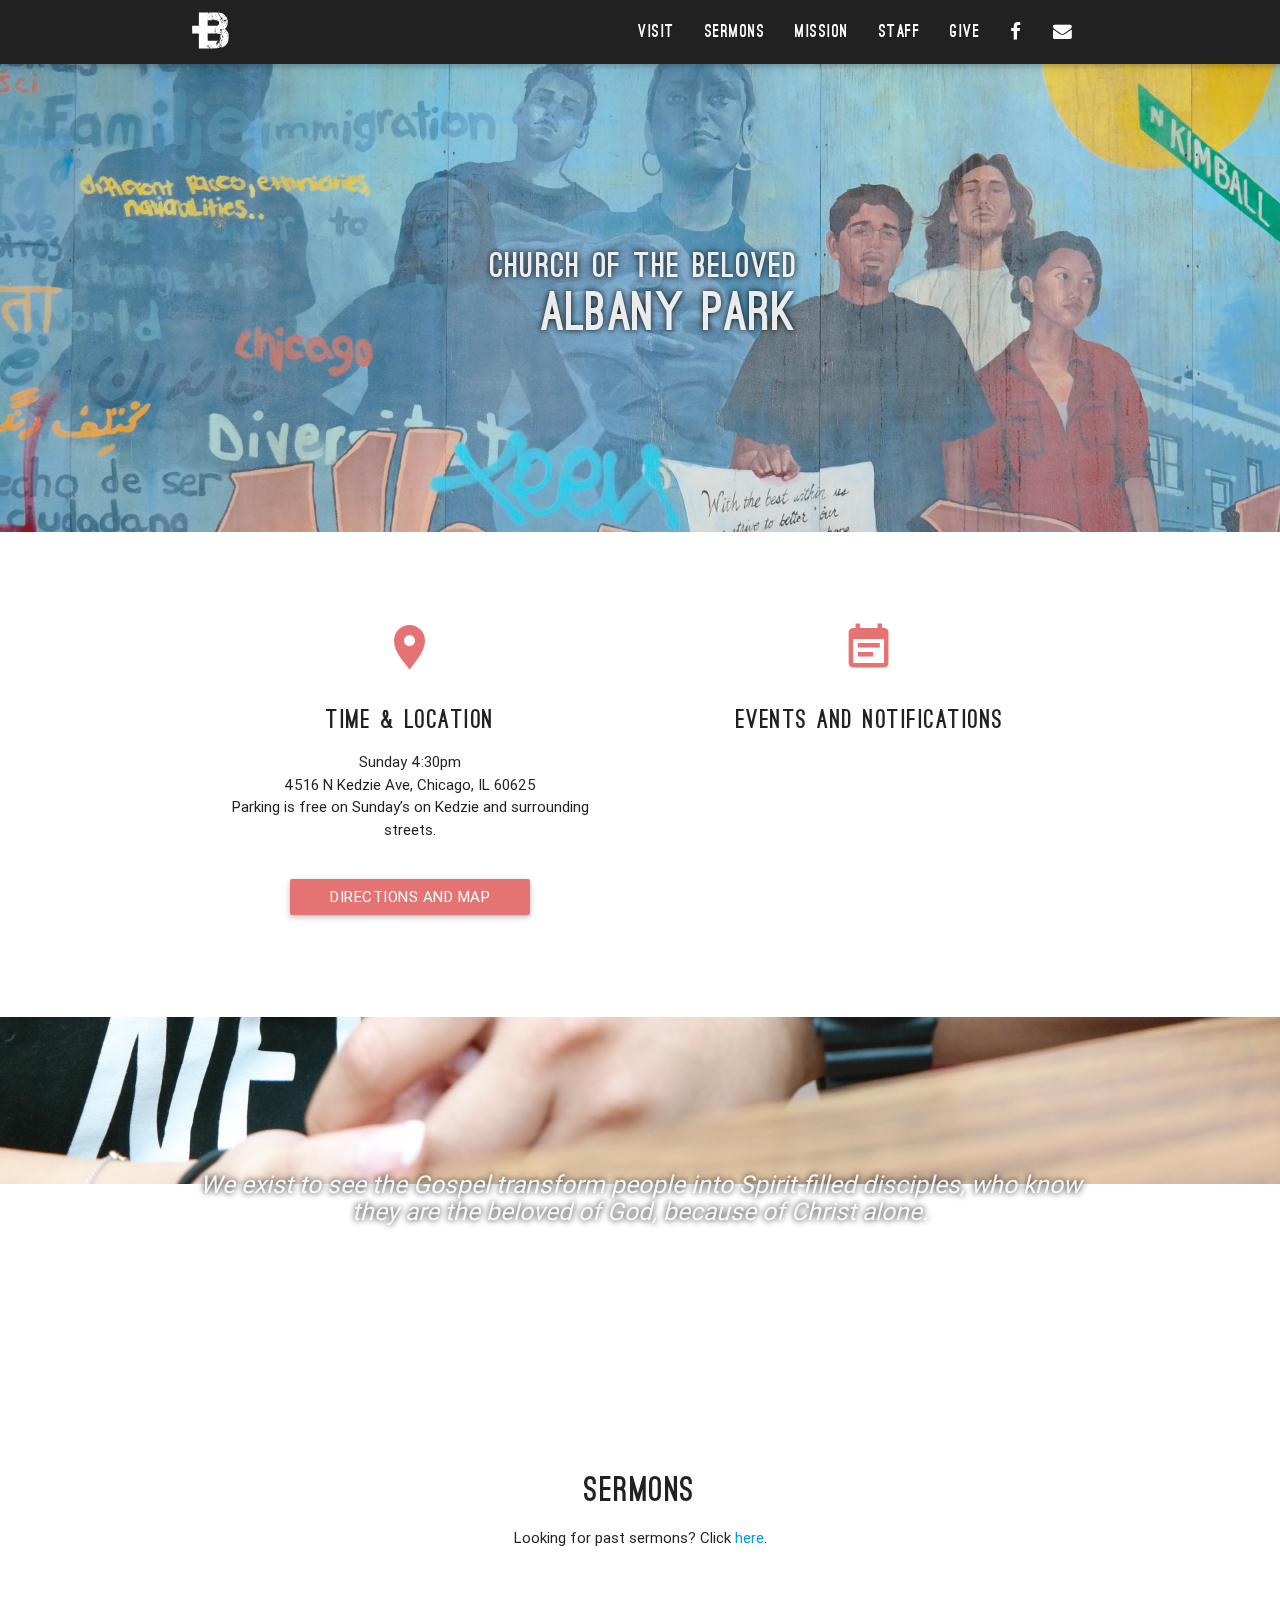
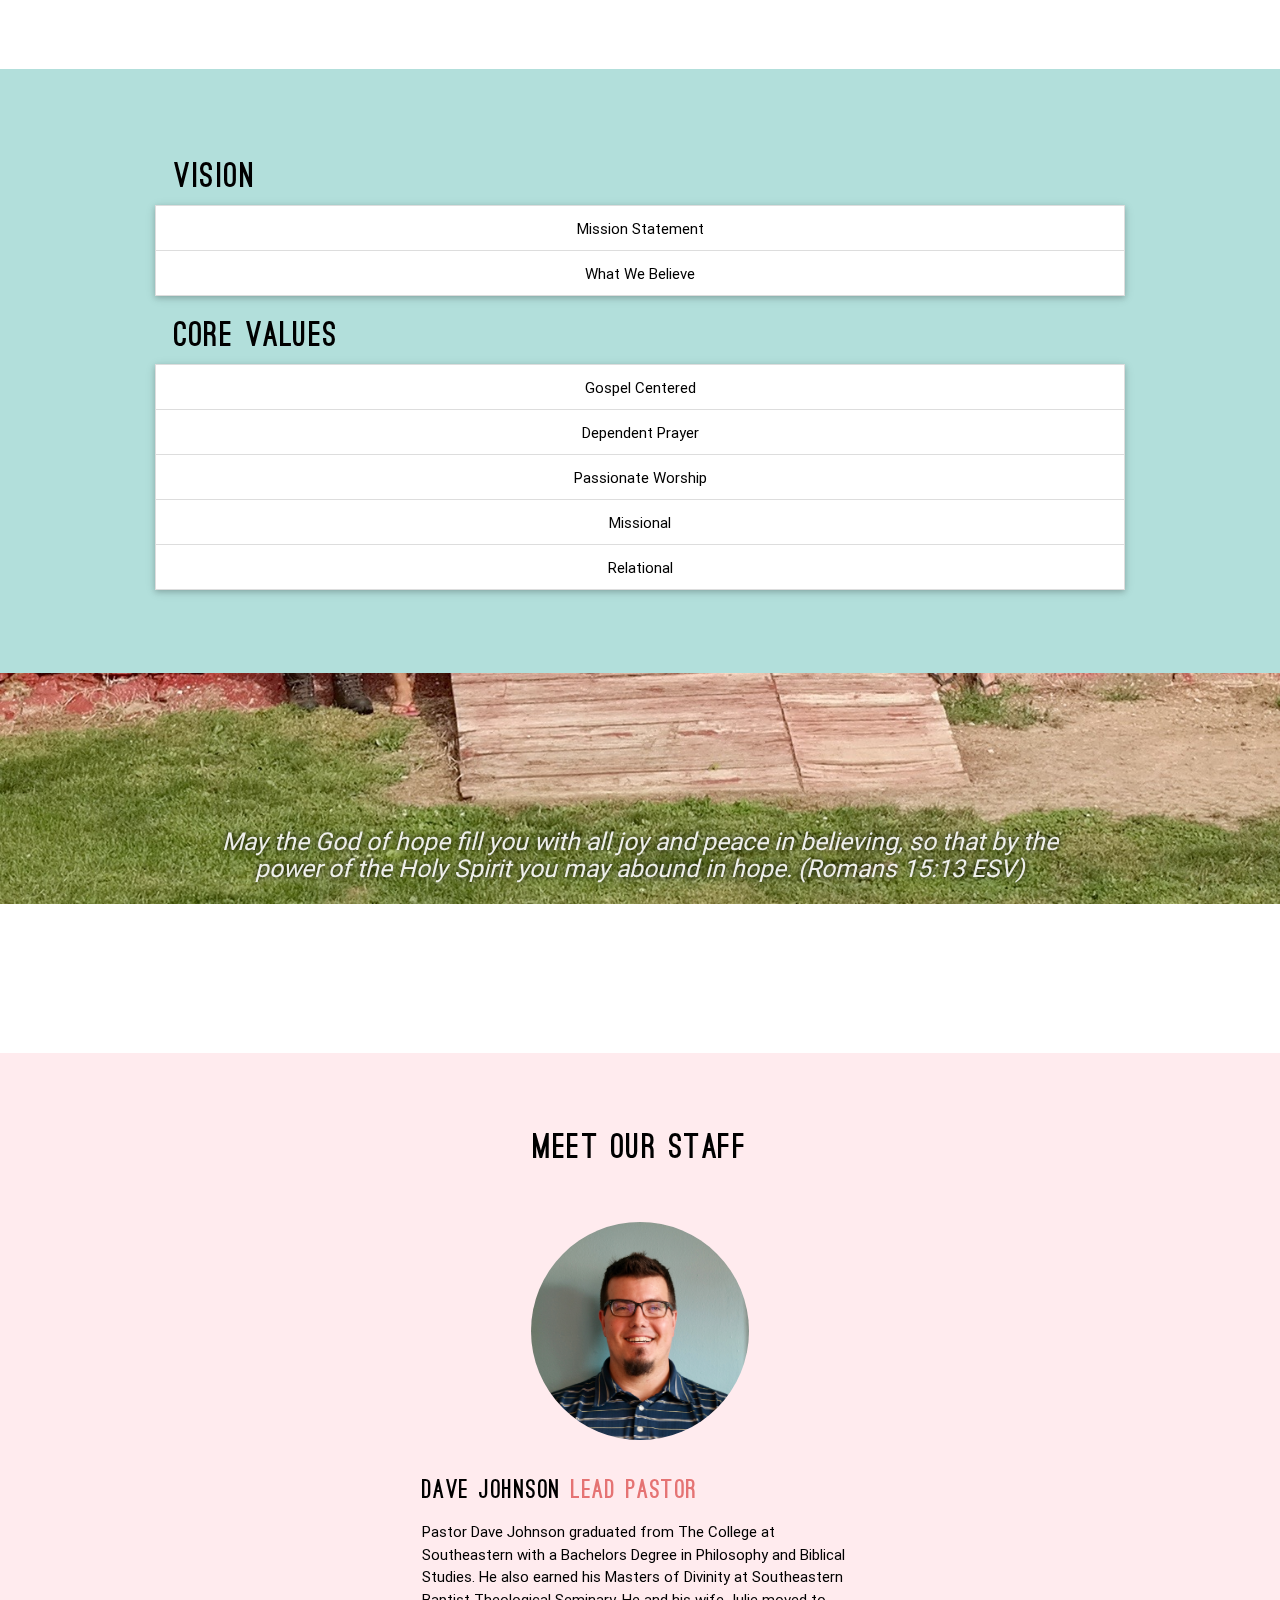
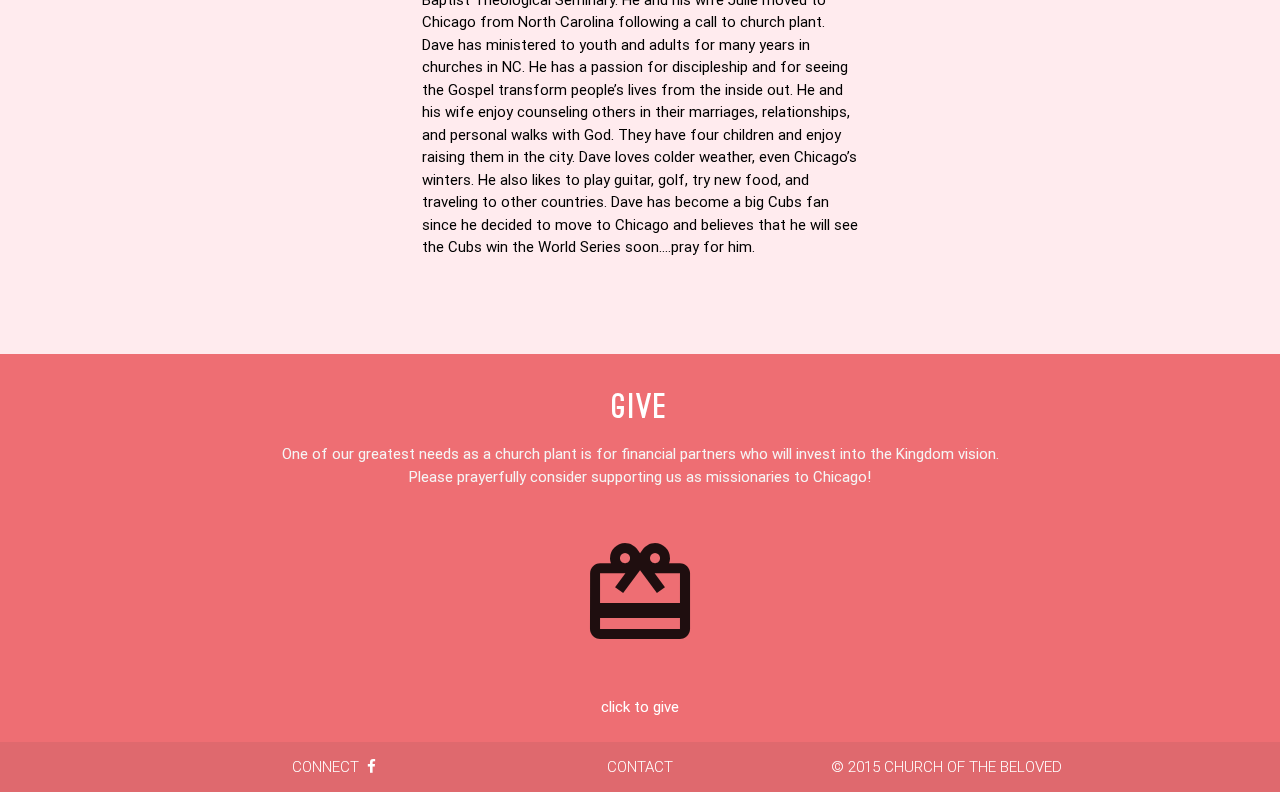
==== commit f70c5ed5: "fix year" ====
--- a/albanypark.html
+++ b/albanypark.html
@@ -344,7 +344,7 @@
           </div>
           
           <div  class="col s4 center-align white-text">
-            &#169; 2014 CHURCH OF THE BELOVED
+            &#169; 2015 CHURCH OF THE BELOVED
           </div>
 
       	</div>
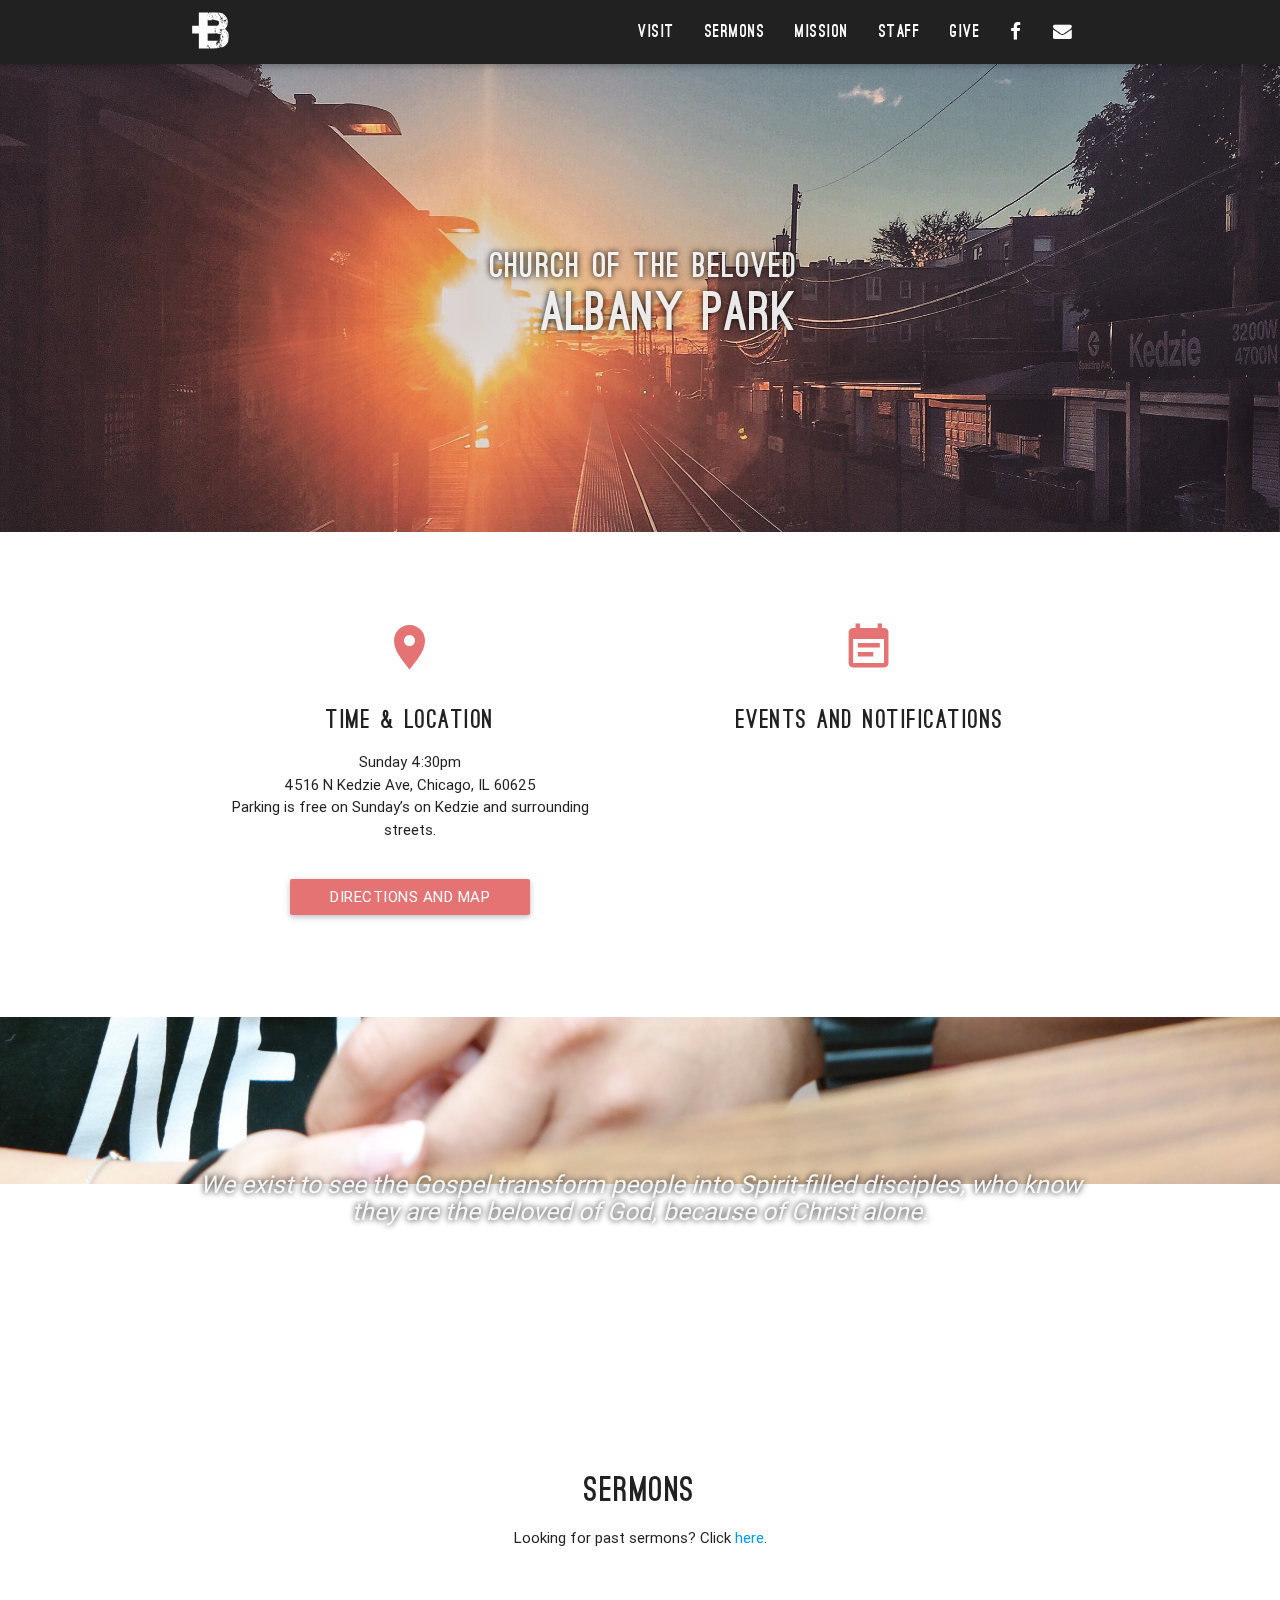
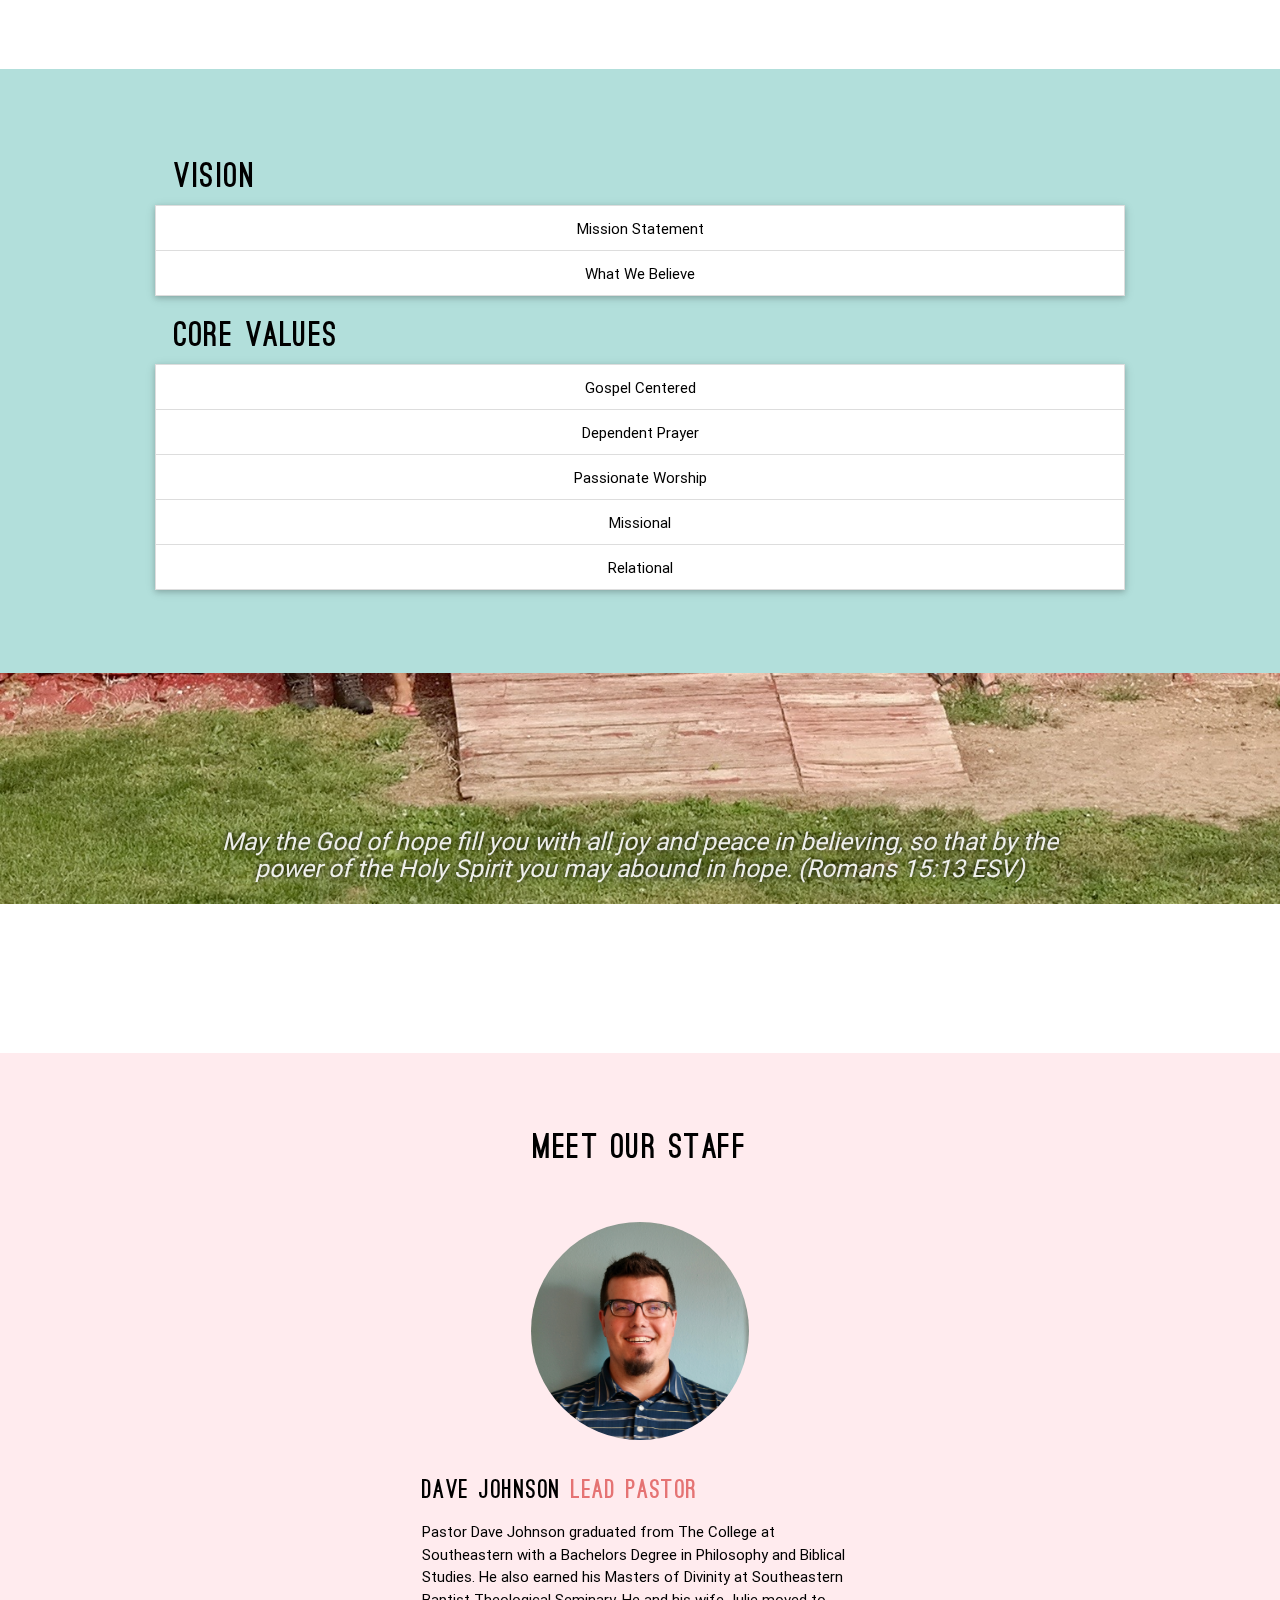
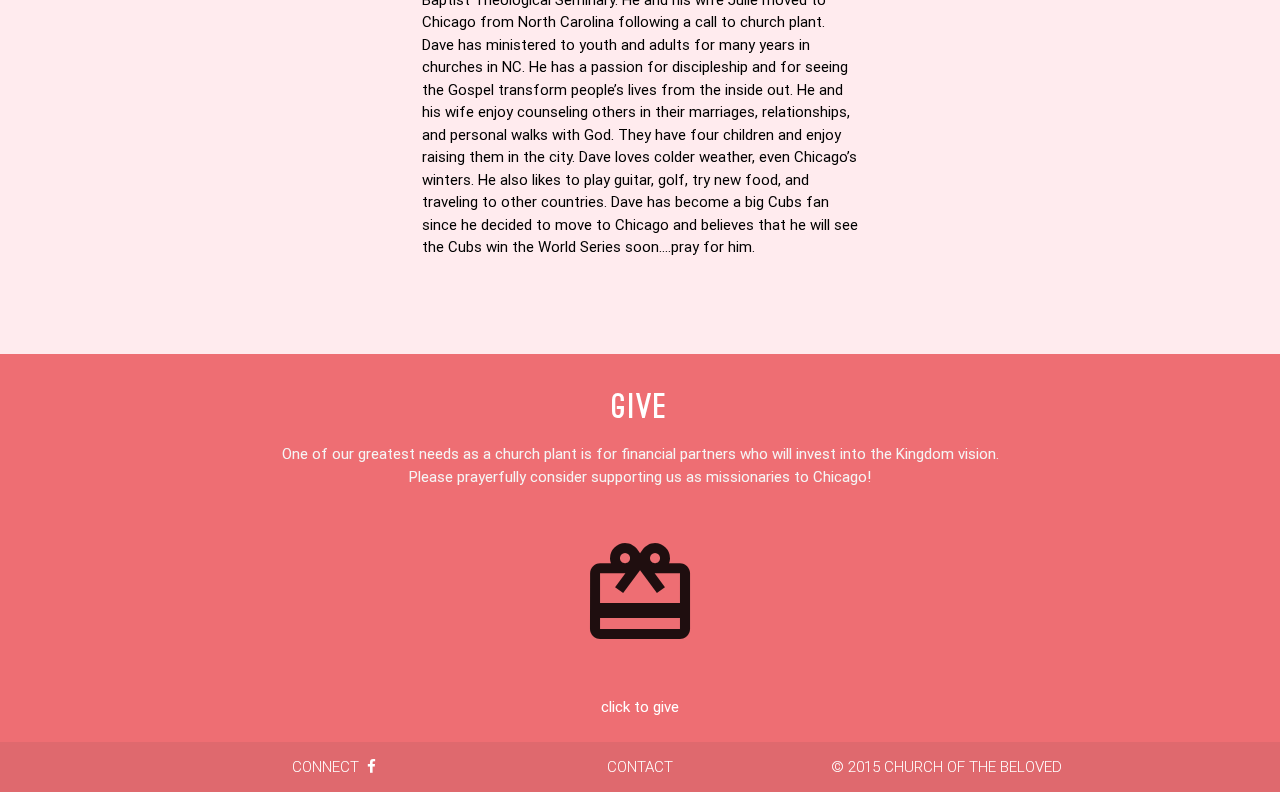
==== commit 9688c0b5: "updated albany park picture" ====
--- a/albanypark.html
+++ b/albanypark.html
@@ -53,7 +53,7 @@
       
       <h1>&nbsp;</h1>
     </div>
-    <div class="parallax"><img src="img/albanypark/untitled--2.jpg" ></div>
+    <div class="parallax"><img src="img/albanypark/Kedzie.jpg" ></div>
   </div>
 
 
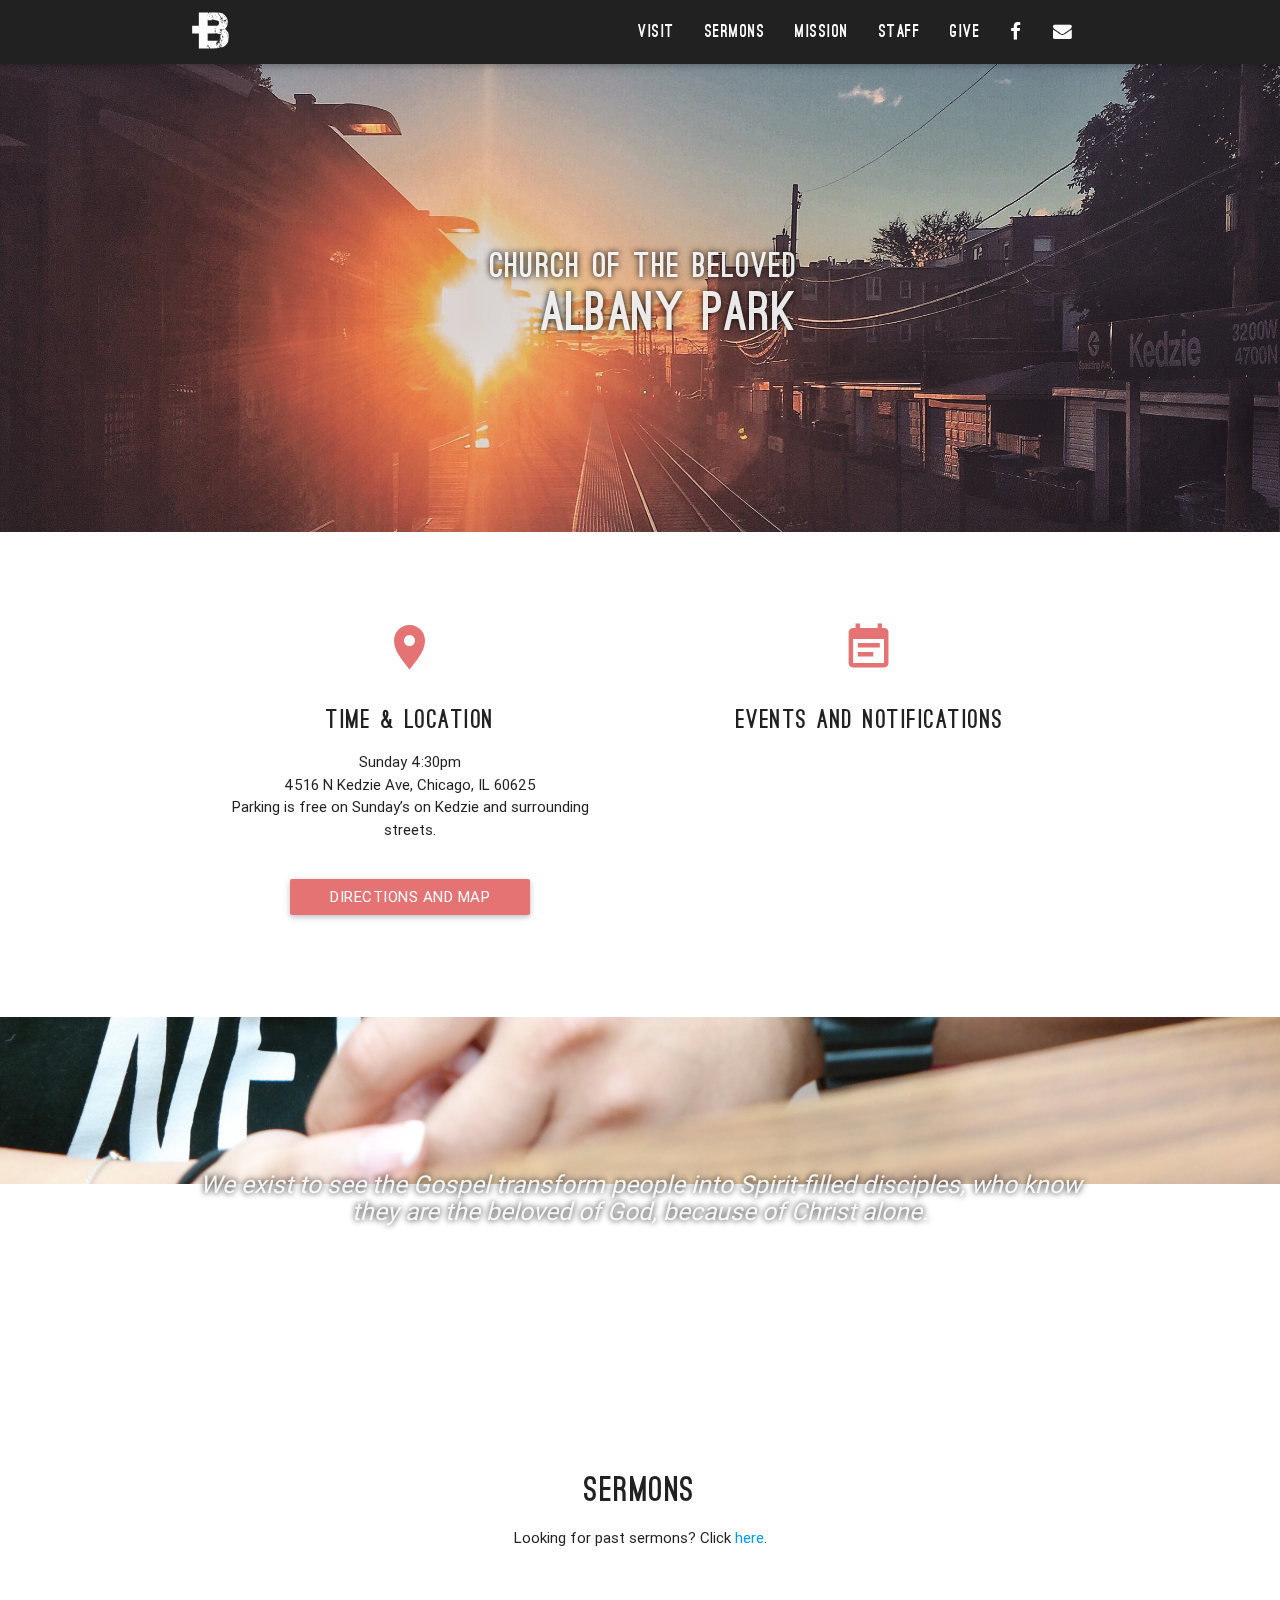
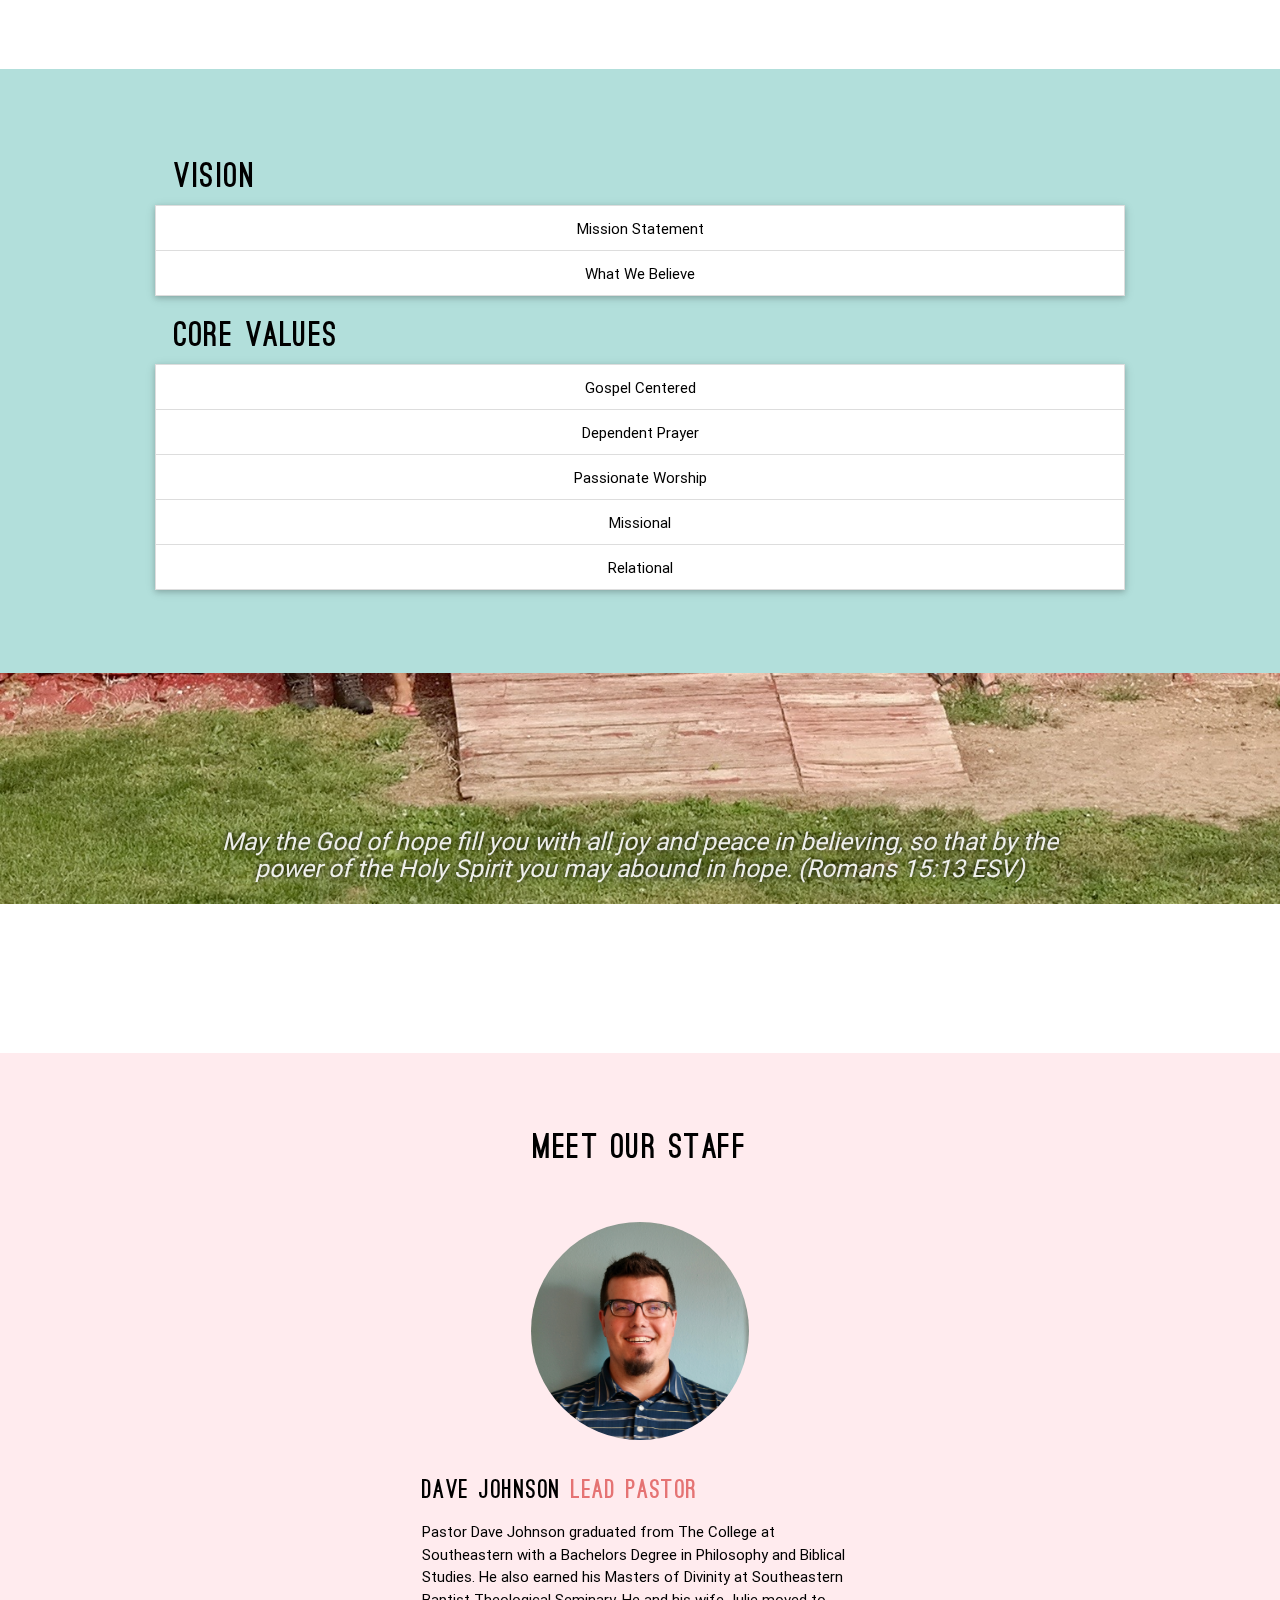
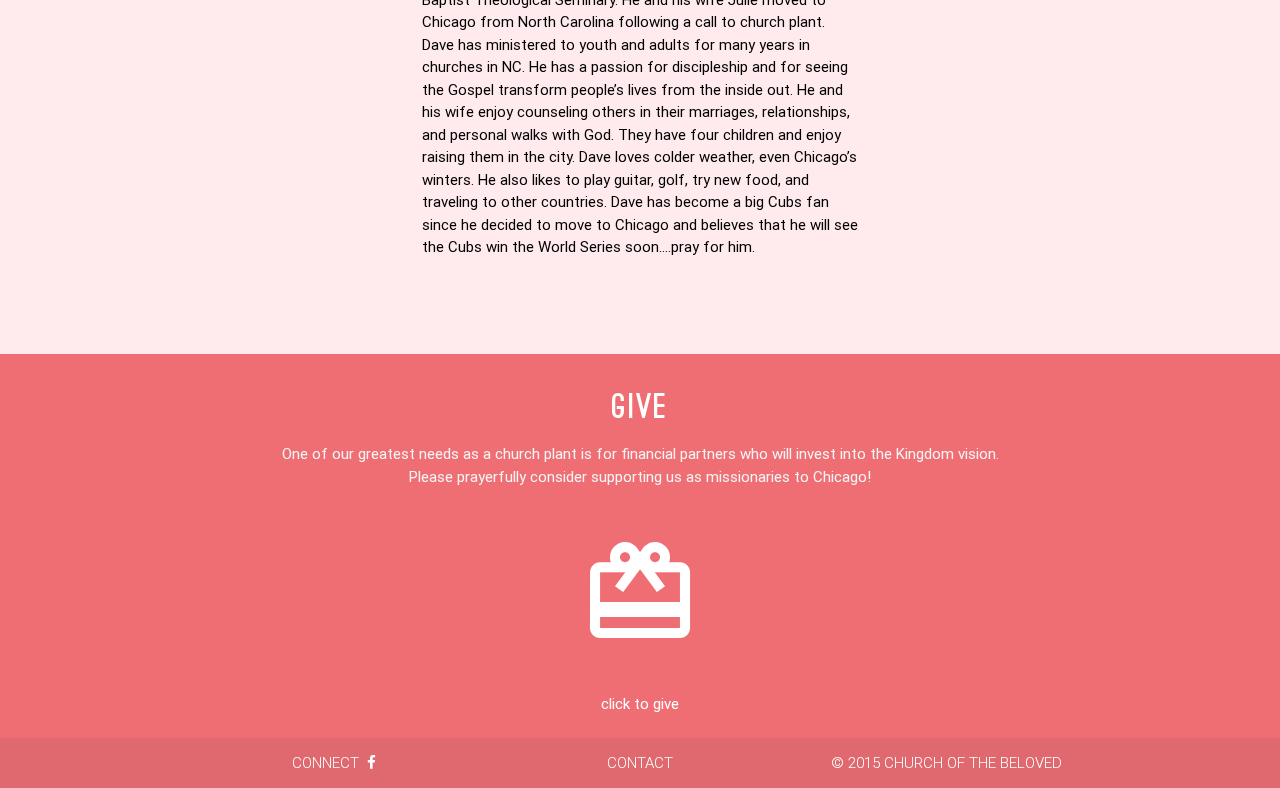
==== commit b05c0513: "changed links to go to pushpay" ====
--- a/albanypark.html
+++ b/albanypark.html
@@ -313,17 +313,16 @@
         	Please prayerfully consider supporting us as missionaries to Chicago!
         </p>
     
-        <form name="PrePage" method="get" action="https://give-thebelovedchurch.rhcloud.com/albanypark" >
-
+        <div>
           <div style="width:100%; text-align:center">
-	          <button type="submit" style="background-color: transparent;border:none; font-size: 8rem">
-	            <i class="mdi-action-wallet-giftcard"></i>
-	          </button> <br />
-	          <button type="submit" style="background-color: transparent;border:none;" class="white-text">
-	            click to give
-	          </button>
-          </div>
-        </form>
+          <a href="https://pushpay.com/pay/thebelovedchurchap" class="white-text" style="background-color: transparent;border:none; font-size: 8rem;display:inline-block">
+            <i class="mdi-action-wallet-giftcard"></i>
+          </a> <br />
+          <a href="https://pushpay.com/pay/thebelovedchurchap" style="background-color: transparent;border:none;" class="white-text">
+            click to give
+          </a>
+          </div>
+        </div>
 
         <br />
       </div>
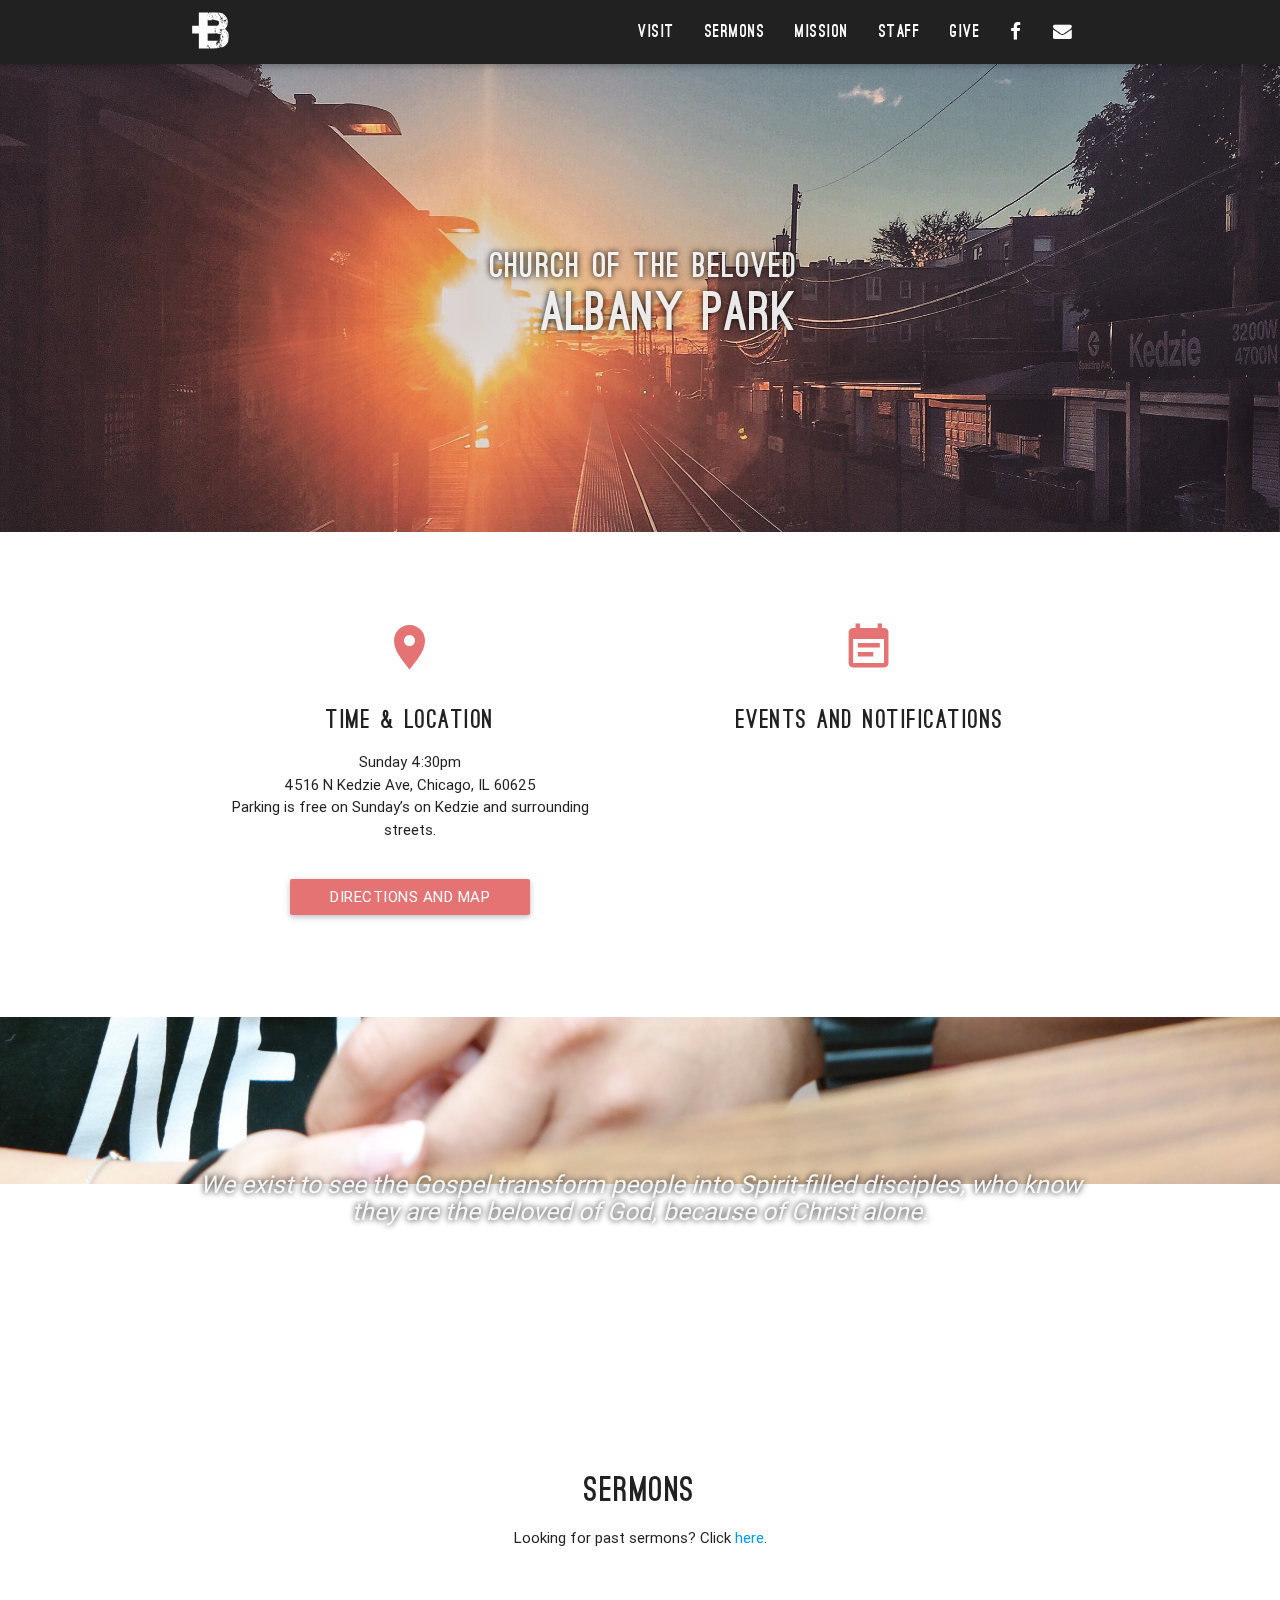
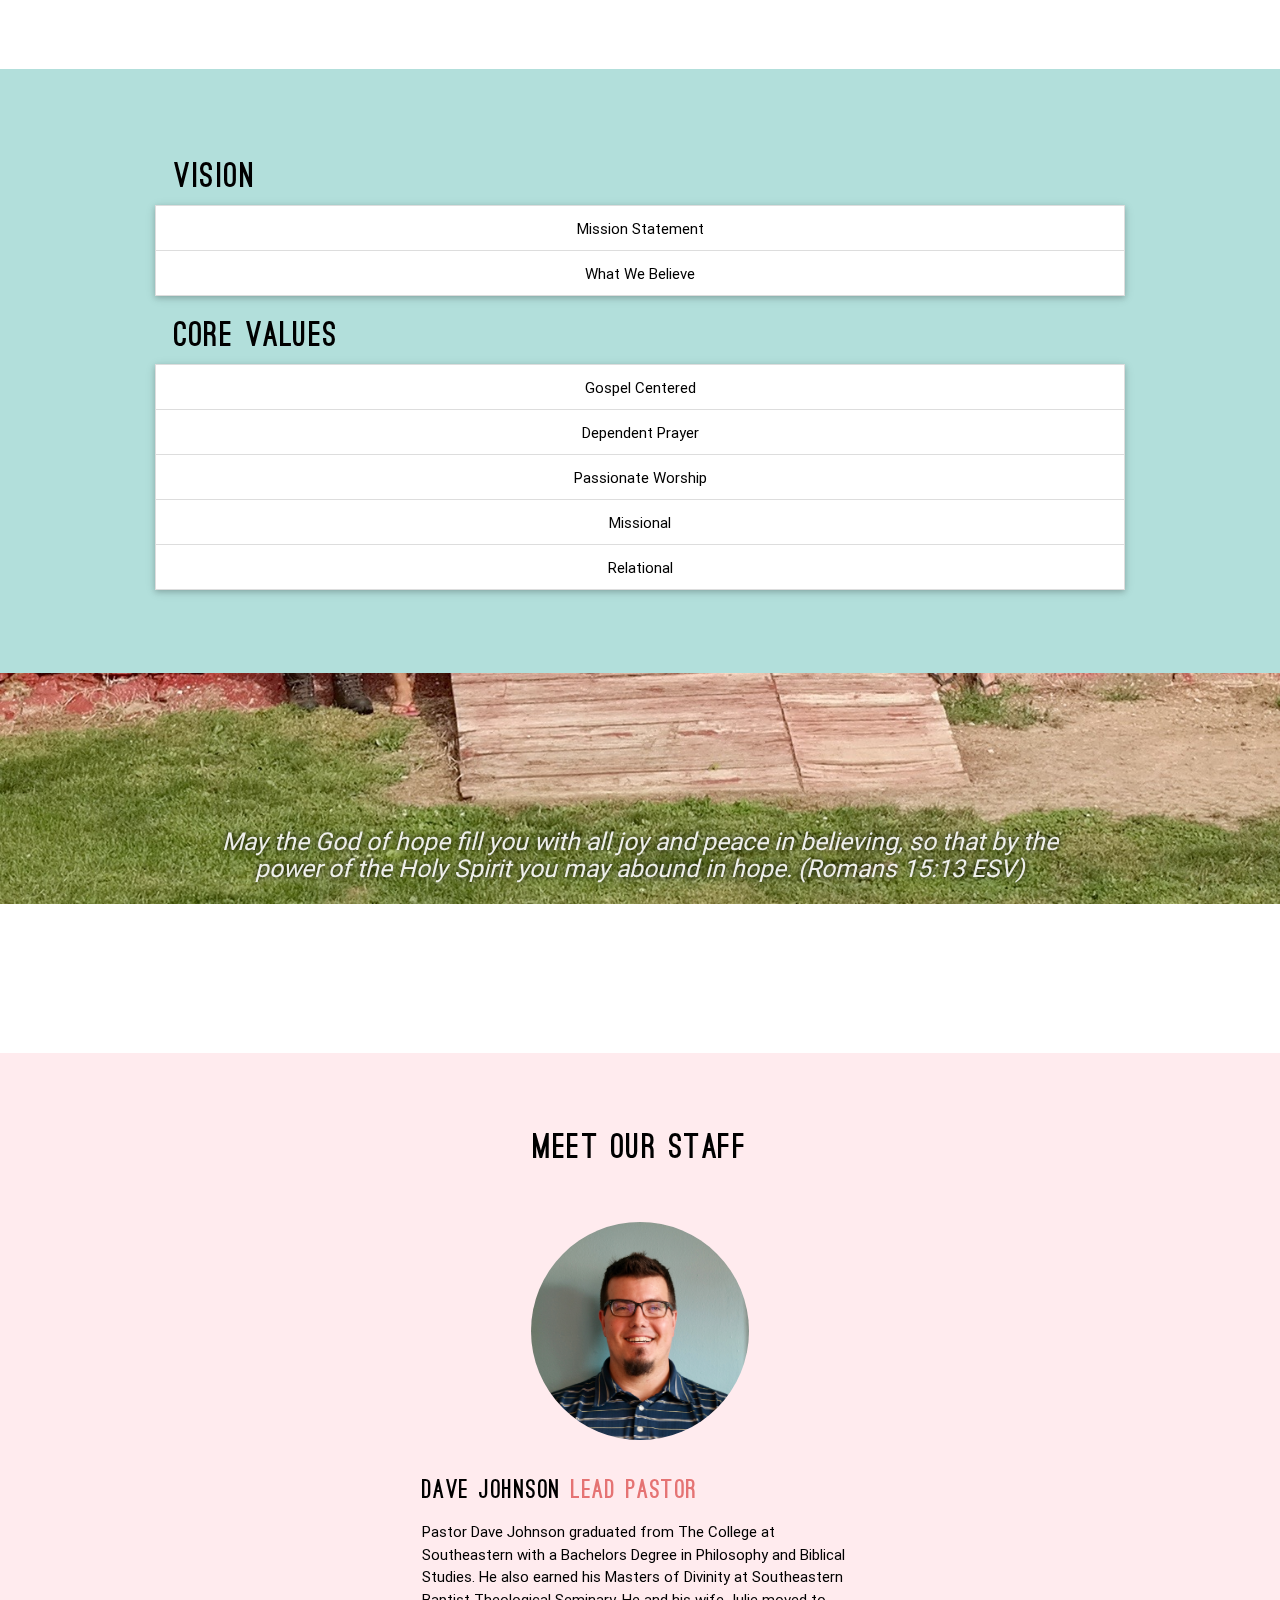
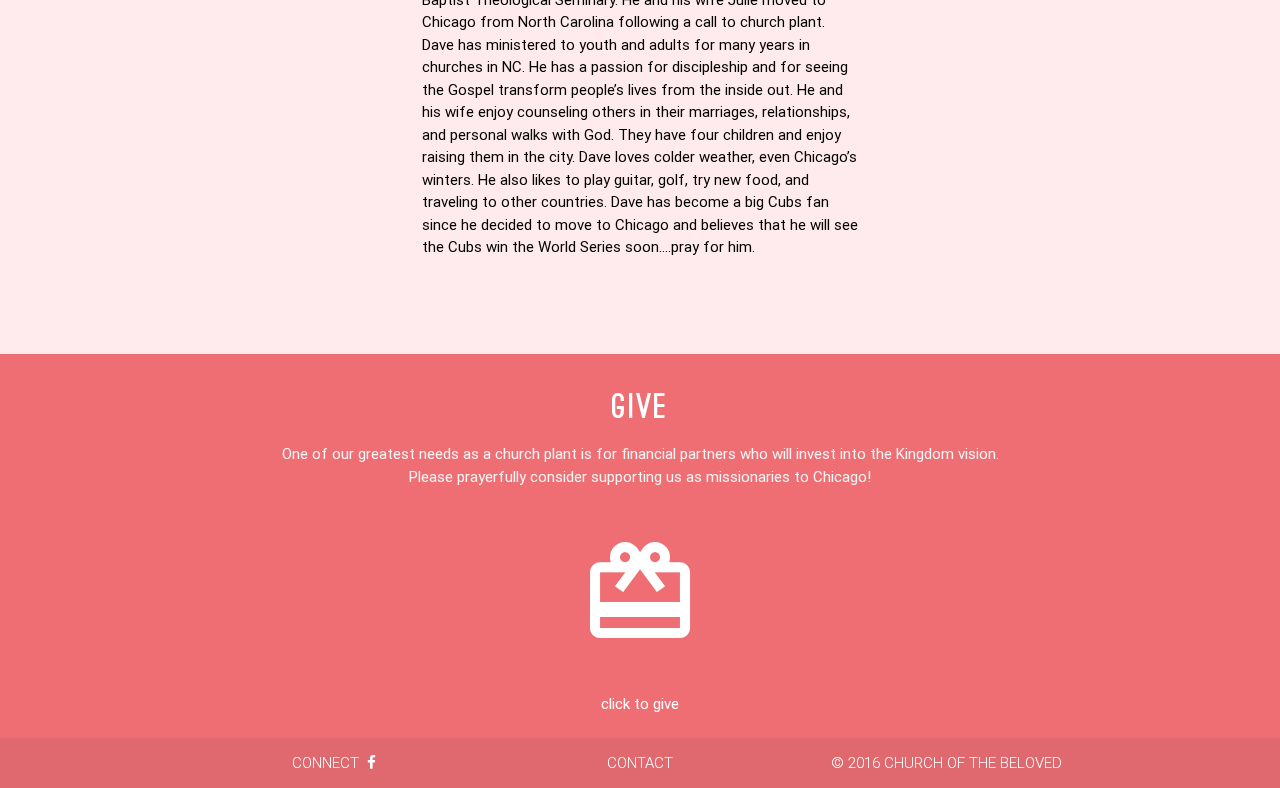
==== commit 1d0d5931: "chantilly and copyright updates" ====
--- a/albanypark.html
+++ b/albanypark.html
@@ -343,7 +343,7 @@
           </div>
           
           <div  class="col s4 center-align white-text">
-            &#169; 2015 CHURCH OF THE BELOVED
+            &#169; 2016 CHURCH OF THE BELOVED
           </div>
 
       	</div>
